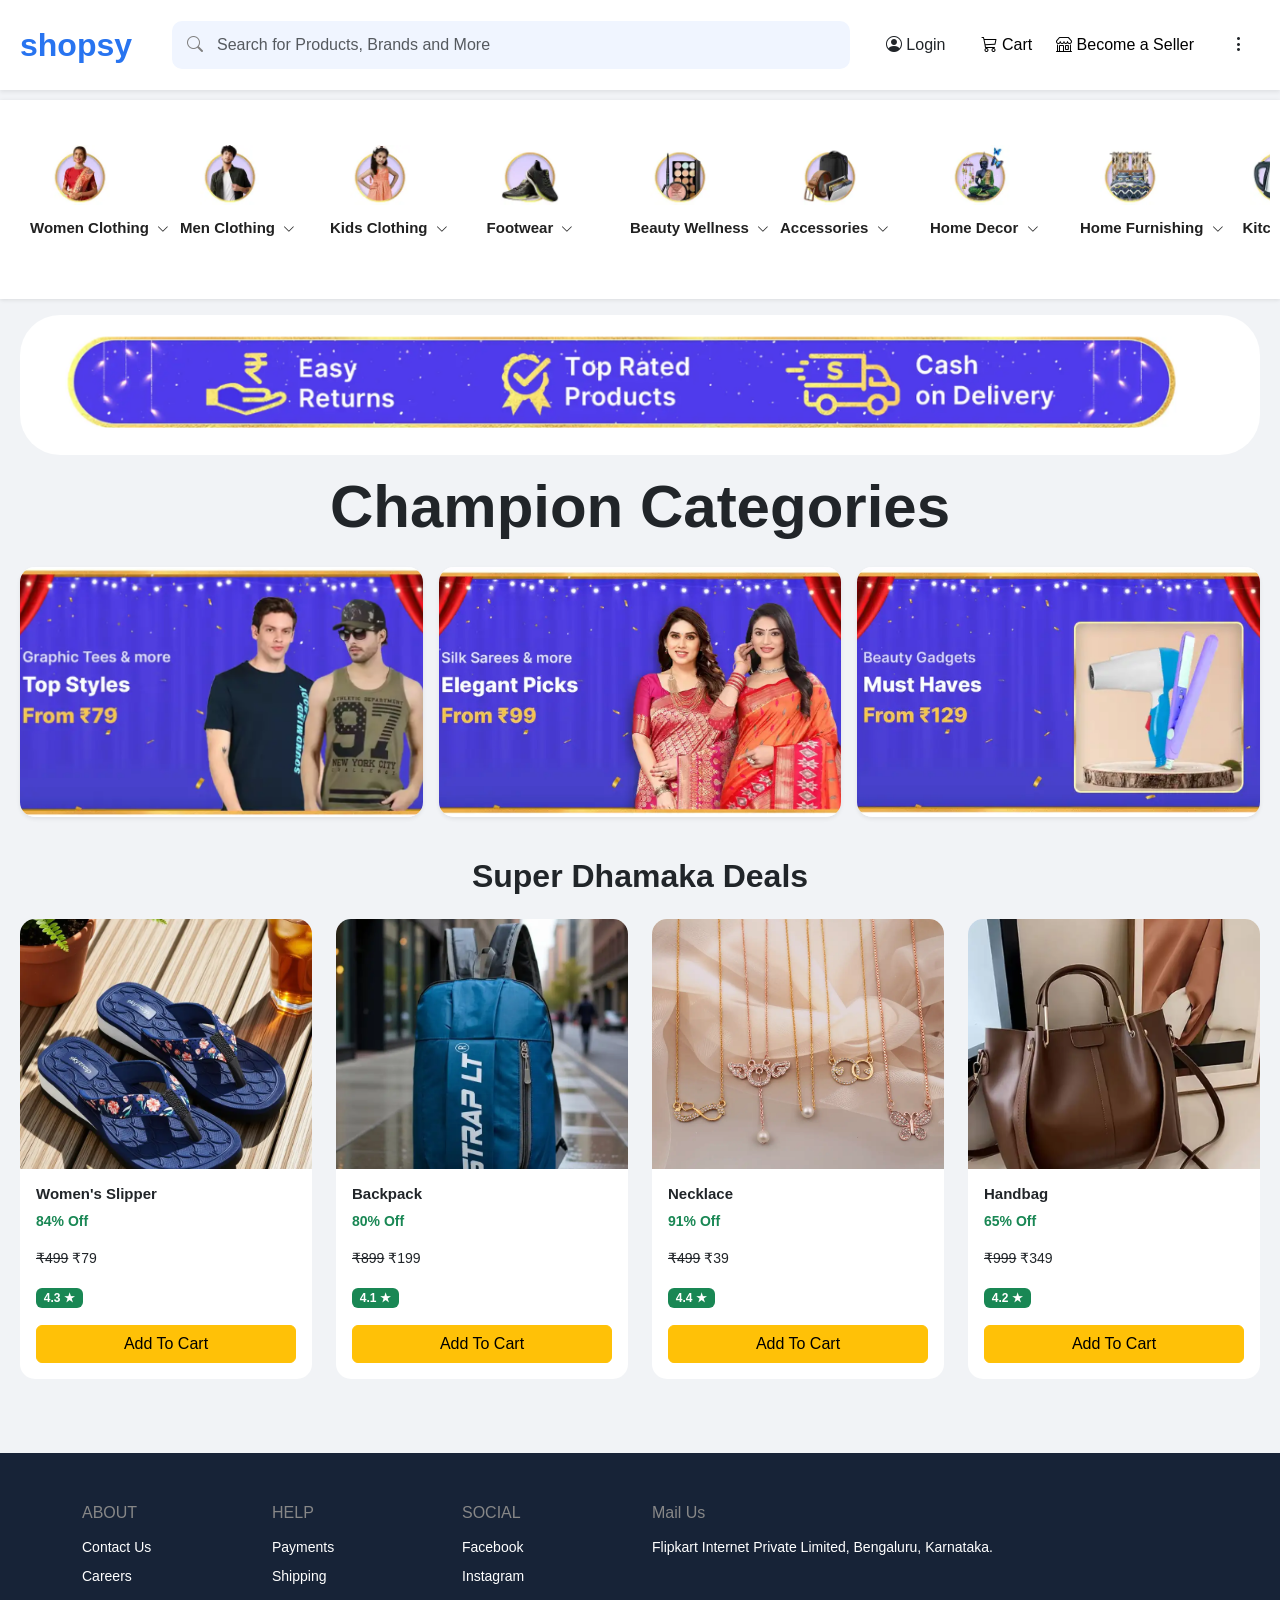
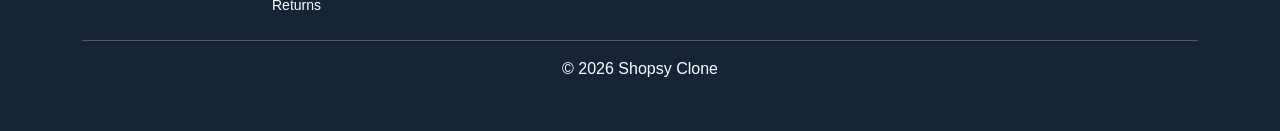
==== index.html @ 14840b90 "Updated homepage design and hover menu" ====
<!DOCTYPE html>
<html lang="en">
<head>
    <meta charset="UTF-8">
    <meta name="viewport"
          content="width=device-width, initial-scale=1.0">

    <title>Shopsy Clone</title>

    <link href="https://cdn.jsdelivr.net/npm/bootstrap@5.3.3/dist/css/bootstrap.min.css"
          rel="stylesheet">

    <link rel="stylesheet"
          href="https://cdn.jsdelivr.net/npm/bootstrap-icons@1.11.3/font/bootstrap-icons.min.css">

    <link rel="stylesheet"
          href="css/style.css">
    

</head>

<body>

<!-- NAVBAR -->

<nav class="navbar navbar-expand-lg shadow-sm sticky-top py-3">

    <div class="container-fluid px-4">

        <a class="navbar-brand shopsy-logo">
            shopsy
        </a>

        <div class="search-box flex-grow-1 mx-4">

            <i class="bi bi-search"></i>

            <input type="text"
                   class="form-control"
                   placeholder="Search for Products, Brands and More">

        </div>

        <div class="d-flex align-items-center gap-4">

            <button class="btn login-btn"
                    data-bs-toggle="modal"
                    data-bs-target="#loginModal">

                <i class="bi bi-person-circle"></i>
                Login

            </button>

            <a href="cart.html"
               class="nav-link">

                <i class="bi bi-cart3"></i>
                Cart

            </a>

            <a href="https://seller.shopsy.in/"
               class="nav-link">

                <i class="bi bi-shop"></i>
                Become a Seller

            </a>

            <div class="dropdown">

                <button class="btn"
                        data-bs-toggle="dropdown">

                    <i class="bi bi-three-dots-vertical"></i>

                </button>

                <ul class="dropdown-menu">

                    <li>
                        <a class="dropdown-item">
                            Customer Care
                        </a>
                    </li>

                    <li>
                        <a class="dropdown-item">
                            Download App
                        </a>
                    </li>

                </ul>

            </div>

        </div>

    </div>

</nav>

<!-- CATEGORIES -->
<!-- ================= CATEGORIES ================= -->

<section class="categories-section">

    <div class="category-container">

        <div class="category-item" data-menu="women">
            <img src="assets/images/women.png">
            <p>
                Women Clothing
                <i class="bi bi-chevron-down"></i>
            </p>
        </div>

        <div class="category-item" data-menu="men">
            <img src="assets/images/men.png">
            <p>
                Men Clothing
                <i class="bi bi-chevron-down"></i>
            </p>
        </div>

        <div class="category-item" data-menu="kids">
            <img src="assets/images/kids.png">
            <p>
                Kids Clothing
                <i class="bi bi-chevron-down"></i>
            </p>
        </div>

        <div class="category-item" data-menu="footwear">
            <img src="assets/images/shoes.png">
            <p>
                Footwear
                <i class="bi bi-chevron-down"></i>
            </p>
        </div>

        <div class="category-item" data-menu="beauty">
            <img src="assets/images/beauty.png">
            <p>
                Beauty Wellness
                <i class="bi bi-chevron-down"></i>
            </p>
        </div>

        <div class="category-item" data-menu="accessories">
            <img src="assets/images/accessories.png">
            <p>
                Accessories 
                <i class="bi bi-chevron-down"></i>
            </p>
        </div>

        <div class="category-item" data-menu="home">
            <img src="assets/images/decor.png">
            <p>
                Home Decor
                <i class="bi bi-chevron-down"></i>
            </p>
        </div>

        <div class="category-item" data-menu="furnishing">
            <img src="assets/images/furnishing.png">
            <p>
                Home Furnishing
                <i class="bi bi-chevron-down"></i>
            </p>
        </div>

        <div class="category-item" data-menu="kitchen">
            <img src="assets/images/kitchen.png">
            <p>
                Kitchen
                <i class="bi bi-chevron-down"></i>
            </p>
        </div>

    </div>

    <!-- WOMEN MENU -->

    <div class="mega-menu" id="women-menu">

        <div class="mega-menu-content">

            <div class="menu-column">
                <h5>Ethnic Wear</h5>
                <a>Sarees</a>
                <a>Lehenga Cholis</a>
                <a>Blouses</a>
                <a>Dupattas</a>
                <a>Kurtas</a>
                <a>Sharara Pants</a>
                <a>Patiala Salwar</a>
            </div>

            <div class="menu-column">
                <h5>Western Wear</h5>
                <a>Skirts</a>
                <a>T-Shirts</a>
                <a>Jeans</a>
                <a>Shirts</a>
                <a>Tops</a>
                <a>Dresses</a>
                <a>Gowns</a>
            </div>

            <div class="menu-column">
                <h5>Winter Wear</h5>
                <a>Jackets</a>
                <a>Ponchos</a>
                <a>Sweaters</a>
                <a>Shrugs</a>
                <a>Sweatshirts</a>
            </div>

            <div class="menu-column">
                <h5>Innerwear</h5>
                <a>Bras</a>
                <a>Camisoles</a>
                <a>Lingerie Sets</a>
                <a>Shapewear</a>
                <a>Thermals</a>
            </div>

            <div class="menu-column">
                <h5>Loungewear</h5>
                <a>Nightdress</a>
                <a>Tracksuits</a>
                <a>Night Suits</a>
                <a>Swimsuits</a>
            </div>

        </div>

    </div>

    <!-- MEN MENU -->

    <div class="mega-menu" id="men-menu">

        <div class="mega-menu-content">

            <div class="menu-column">
                <h5>Ethnic Wear</h5>
                <a>Sherwani</a>
                <a>Dhotis</a>
                <a>Kurtas</a>
                <a>Harem Pants</a>
                <a>Ethnic Bottom</a>
                <a>All Ethnic Wear</a>
            </div>

            <div class="menu-column">
                <h5>Western Wear</h5>
                <a>Jeans</a>
                <a>T-Shirts</a>
                <a>Jackets</a>
                <a>Sweatshirts</a>
                <a>Shrugs</a>
                <a>Shorts</a>
                <a>Cargo Pants</a>
                <a>Sweaters</a>
            </div>

            <div class="menu-column">
                <h5>Mens Formal Wear</h5>
                <a>Shirts</a>
                <a>Blazers</a>
                <a>Waistcoats</a>
                <a>Trousers</a>
                <a>Suits</a>
                <a>Formal Shirts</a>
            </div>

            <div class="menu-column">
                <h5>Inner Wear</h5>
                <a>Vests</a>
                <a>Underwear</a>
                <a>Lungis</a>
                <a>Night Suits</a>
                <a>Thermals</a>
                <a>Boxers</a>
            </div>

            <div class="menu-column">
                <h5>Loungewear & Activewear</h5>
                <a>Track Pant</a>
                <a>Tracksuits</a>
                <a>Swimming Costume</a>
                <a>Bathrobes</a>
                <a>Winter Wear</a>
                <a>Gloves</a>
            </div>

        </div>

    </div>

    <!-- KIDS MENU -->

    <div class="mega-menu" id="kids-menu">

        <div class="mega-menu-content">

            <div class="menu-column">
                <h5>Girls Wear</h5>
                <a>Cargo Pants</a>
                <a>Frocks</a>
                <a>Tops</a>
                <a>Dresses</a>
                <a>Jeans</a>
                <a>Jumpsuits</a>
                <a>Shorts</a>
                <a>Skirts</a>
            </div>

            <div class="menu-column">
                <h5>Girls Ethnic Wear</h5>
                <a>Gowns</a>
                <a>Sarees</a>
                <a>Lehenga Choli</a>
            </div>

            <div class="menu-column">
                <h5>Boys Wear</h5>
                <a>Cargo Pants</a>
                <a>Jeans</a>
                <a>Night Suits</a>
                <a>Shorts</a>
                <a>Trackpants</a>
                <a>Kurtas</a>
            </div>

            <div class="menu-column">
                <h5>Kids Western Wear</h5>
                <a>Jackets</a>
                <a>Jeans</a>
                <a>Shirts</a>
                <a>T-Shirts</a>
                <a>Dungarees</a>
            </div>

            <div class="menu-column">
                <h5>Kids Innerwear</h5>
                <a>Night Suits</a>
                <a>Innerwear</a>
                <a>Track Pants</a>
                <a>Tracksuits</a>
            </div>

        </div>

    </div>

    <!-- FOOTWEAR MENU -->

    <div class="mega-menu" id="footwear-menu">

        <div class="mega-menu-content">

            <div class="menu-column">
                <h5>Women Footwear</h5>
                <a>Sneakers</a>
                <a>Flip Flops</a>
                <a>Slippers</a>
                <a>Sport Shoes</a>
                <a>Boots</a>
                <a>Flats</a>
                <a>Heels</a>
            </div>

            <div class="menu-column">
                <h5>Men Footwear</h5>
                <a>Boots</a>
                <a>Flip Flops</a>
                <a>Sandals</a>
                <a>Formal Shoes</a>
                <a>Sneakers</a>
                <a>Sports Shoes</a>
            </div>

            <div class="menu-column">
                <h5>Kids Footwear</h5>
                <a>All Footwear</a>
            </div>

        </div>

    </div>
    <!-- BEAUTY MENU -->

    <div class="mega-menu" id="beauty-menu">

        <div class="mega-menu-content">

            <div class="menu-column">
                <h5>Makeup</h5>
                <a>Kajal</a>
                <a>Lipstick</a>
                <a>Foundation</a>
                <a>Highlighters</a>
                <a>Concealer</a>
                <a>Eyeliner</a>
                <a>Lip Gloss</a>
                <a>Mascara</a>
            </div>

            <div class="menu-column">
                <h5>Makeup Accessories</h5>
                <a>False Eyelashes</a>
                <a>Eyelash Curlers</a>
                <a>Makeup Brushes</a>
                <a>Makeup Sponge</a>
                <a>Makeup Pouch</a>
                <a>Makeup Kit</a>
            </div>

            <div class="menu-column">
                <h5>Bath & Body</h5>
                <a>Face Wash</a>
                <a>Face Scrub</a>
                <a>Shampoo</a>
                <a>Soap</a>
                <a>Body Wash</a>
                <a>Cleanser</a>
            </div>

            <div class="menu-column">
                <h5>Skin Care</h5>
                <a>Sunscreen</a>
                <a>Moisturizer</a>
                <a>Face Pack</a>
                <a>Under Eye Cream</a>
                <a>Toner</a>
                <a>Lip Balm</a>
            </div>

            <div class="menu-column">
                <h5>Hair Products</h5>
                <a>Hair Oil</a>
                <a>Hair Serum</a>
                <a>Hair Wax</a>
                <a>Hair Gel</a>
                <a>Hair Spray</a>
            </div>

        </div>

    </div>

    <!-- ACCESSORIES MENU -->

    <div class="mega-menu" id="accessories-menu">

        <div class="mega-menu-content">

            <div class="menu-column">
                <h5>Accessories</h5>
                <a>Smart Watches</a>
                <a>Sunglasses</a>
                <a>Watches</a>
                <a>Caps</a>
                <a>Belts</a>
                <a>Scarves</a>
                <a>Wallets</a>
            </div>

            <div class="menu-column">
                <h5>Bags</h5>
                <a>Messenger Bags</a>
                <a>Duffle Bags</a>
                <a>Gym Bags</a>
                <a>Backpacks</a>
            </div>

            <div class="menu-column">
                <h5>Women's Jewellery</h5>
                <a>Rings</a>
                <a>Necklaces</a>
                <a>Earrings</a>
                <a>Mangalsutras</a>
                <a>Bangles</a>
                <a>Bracelets</a>
            </div>

            <div class="menu-column">
                <h5>Women's Bags</h5>
                <a>Sling Bags</a>
                <a>Shoulder Bags</a>
                <a>Tote Bags</a>
                <a>Handbags</a>
                <a>Wallets</a>
            </div>

            <div class="menu-column">
                <h5>Men Accessories</h5>
                <a>Crossbody Bags</a>
                <a>Wallets</a>
            </div>

        </div>

    </div>

    <!-- HOME DECOR MENU -->

    <div class="mega-menu" id="home-menu">

        <div class="mega-menu-content">

            <div class="menu-column">
                <h5>Decor Items</h5>
                <a>Artificial Flowers</a>
                <a>Artificial Fruits</a>
                <a>Artificial Plants</a>
                <a>Wall Hangings</a>
                <a>Wind Chimes</a>
                <a>Showpieces</a>
            </div>

            <div class="menu-column">
                <h5>Home Lighting</h5>
                <a>Ceiling Lights</a>
                <a>Chandeliers</a>
                <a>Floor Lamps</a>
                <a>LED Lights</a>
                <a>Night Lamps</a>
            </div>

            <div class="menu-column">
                <h5>Home Utilities</h5>
                <a>Air Fresheners</a>
                <a>Aroma Oils</a>
                <a>Candle Holders</a>
                <a>Cleaning Gloves</a>
                <a>Diffusers</a>
                <a>Dustbins</a>
            </div>

        </div>

    </div>

    <!-- FURNISHING MENU -->

    <div class="mega-menu" id="furnishing-menu">

        <div class="mega-menu-content">

            <div class="menu-column">
                <h5>Furnishing</h5>
                <a>Bookshelves</a>
                <a>Carpets</a>
                <a>Dressing Table</a>
                <a>Lounge Chairs</a>
                <a>Nesting Tables</a>
                <a>Outdoor Tables</a>
                <a>Shoe Rack</a>
                <a>Side Tables</a>
                <a>Wall Shelves</a>
            </div>

        </div>

    </div>

    <!-- KITCHEN MENU -->

    <div class="mega-menu" id="kitchen-menu">

        <div class="mega-menu-content">

            <div class="menu-column">
                <h5>Appliances</h5>
                <a>Egg Boiler</a>
                <a>Electric Cooker</a>
                <a>Hand Juicer</a>
                <a>Roti Maker</a>
            </div>

            <div class="menu-column">
                <h5>Crockery</h5>
                <a>Plates</a>
                <a>Bowls</a>
                <a>Spoons</a>
                <a>Dinner Sets</a>
                <a>Jugs</a>
                <a>Mugs</a>
            </div>

            <div class="menu-column">
                <h5>Utensils</h5>
                <a>Cookware Sets</a>
                <a>Tawa</a>
                <a>Pressure Cooker</a>
                <a>Kitchen Knives</a>
                <a>Whisk</a>
            </div>

            <div class="menu-column">
                <h5>Kitchen Storage</h5>
                <a>Kitchen Containers</a>
                <a>Kitchen Racks</a>
                <a>Storage Basket</a>
                <a>Fruit Basket</a>
                <a>Bread Basket</a>
                <a>Oil Dispenser</a>
            </div>

            <div class="menu-column">
                <h5>Kitchen Utilities</h5>
                <a>Aprons</a>
                <a>Chopping Board</a>
                <a>Tea Strainers</a>
                <a>Ice Cube Trays</a>
                <a>Kitchen Weighing Scales</a>
            </div>

        </div>

    </div>

</section>


<!-- CAROUSEL -->
<!-- OFFER BANNER -->

<section class="container-fluid px-4 mt-3">
    <img src="assets/images/offer-banner.png"
         class="offer-banner img-fluid">
</section>

<!-- CHAMPION -->
<!-- ================= CHAMPION CATEGORIES ================= -->

<section class="container-fluid px-3 py-3">

    <h1 class="text-center champion-title mb-4">
        Champion Categories
    </h1>

    <div class="row g-3">

        <div class="col-lg-4 col-md-4">
            <div class="offer-card shadow-sm">
                <img src="assets/images/card1.jpg"
                     class="img-fluid w-100">
            </div>
        </div>

        <div class="col-lg-4 col-md-4">
            <div class="offer-card shadow-sm">
                <img src="assets/images/card2.jpg"
                     class="img-fluid w-100">
            </div>
        </div>

        <div class="col-lg-4 col-md-4">
            <div class="offer-card shadow-sm">
                <img src="assets/images/card3.jpg"
                     class="img-fluid w-100">
            </div>
        </div>

    </div>

</section>
</section>


<!-- PRODUCTS -->

<section class="container-fluid py-4">

    <h2 class="mb-4 fw-bold text-center">
        Super Dhamaka Deals
    </h2>

    <div class="row g-4">

        <!-- PRODUCT 1 -->

        <div class="col-lg-3 col-md-4 col-sm-6">

            <div class="card product-card">

                <img src="assets/images/product1.jpg"
                     class="card-img-top">

                <div class="card-body">

                    <h6>Women's Slipper</h6>

                    <p class="text-success fw-bold">
                        84% Off
                    </p>

                    <p>
                        <del>₹499</del>
                        ₹79
                    </p>

                    <span class="badge bg-success">
                        4.3 ★
                    </span>

                    <button class="btn btn-warning w-100 mt-3 add-cart">
                        Add To Cart
                    </button>

                </div>

            </div>

        </div>

        <!-- PRODUCT 2 -->

        <div class="col-lg-3 col-md-4 col-sm-6">

            <div class="card product-card">

                <img src="assets/images/product2.jpg"
                     class="card-img-top">

                <div class="card-body">

                    <h6>Backpack</h6>

                    <p class="text-success fw-bold">
                        80% Off
                    </p>

                    <p>
                        <del>₹899</del>
                        ₹199
                    </p>

                    <span class="badge bg-success">
                        4.1 ★
                    </span>

                    <button class="btn btn-warning w-100 mt-3 add-cart">
                        Add To Cart
                    </button>

                </div>

            </div>

        </div>

        <!-- PRODUCT 3 -->

        <div class="col-lg-3 col-md-4 col-sm-6">

            <div class="card product-card">

                <img src="assets/images/product3.jpg"
                     class="card-img-top">

                <div class="card-body">

                    <h6>Necklace</h6>

                    <p class="text-success fw-bold">
                        91% Off
                    </p>

                    <p>
                        <del>₹499</del>
                        ₹39
                    </p>

                    <span class="badge bg-success">
                        4.4 ★
                    </span>

                    <button class="btn btn-warning w-100 mt-3 add-cart">
                        Add To Cart
                    </button>

                </div>

            </div>

        </div>

        <!-- PRODUCT 4 -->

        <div class="col-lg-3 col-md-4 col-sm-6">

            <div class="card product-card">

                <img src="assets/images/product4.jpg"
                     class="card-img-top">

                <div class="card-body">

                    <h6>Handbag</h6>

                    <p class="text-success fw-bold">
                        65% Off
                    </p>

                    <p>
                        <del>₹999</del>
                        ₹349
                    </p>

                    <span class="badge bg-success">
                        4.2 ★
                    </span>

                    <button class="btn btn-warning w-100 mt-3 add-cart">
                        Add To Cart
                    </button>

                </div>

            </div>

        </div>

    </div>

</section>

<!-- LOGIN MODAL -->

<div class="modal fade"
     id="loginModal">

    <div class="modal-dialog modal-lg">

        <div class="modal-content">

            <div class="row g-0">

                <div class="col-md-4 bg-primary text-white p-5">

                    <h1>Login</h1>

                    <p class="mt-4">

                        Get access to your
                        Orders, Wishlist and
                        Recommendations

                    </p>

                </div>

                <div class="col-md-8 p-5">

                    <h2>Welcome!</h2>

                    <p>
                        Enter your mobile number.
                    </p>

                    <input type="text"
                           class="form-control mt-4"
                           placeholder="Phone Number">

                    <button class="btn btn-secondary w-100 mt-4">
                        Continue
                    </button>

                </div>

            </div>

        </div>

    </div>

</div>

<!-- FOOTER -->

<footer class="footer-dark">

    <div class="container">

        <div class="row">

            <div class="col-md-2">

                <h6>ABOUT</h6>

                <p>Contact Us</p>
                <p>Careers</p>

            </div>

            <div class="col-md-2">

                <h6>HELP</h6>

                <p>Payments</p>
                <p>Shipping</p>
                <p>Returns</p>

            </div>

            <div class="col-md-2">

                <h6>SOCIAL</h6>

                <p>Facebook</p>
                <p>Instagram</p>

            </div>

            <div class="col-md-6">

                <h6>Mail Us</h6>

                <p>

                    Flipkart Internet Private Limited,
                    Bengaluru, Karnataka.

                </p>

            </div>

        </div>

        <hr>

        <div class="text-center">

            © 2026 Shopsy Clone

        </div>

    </div>

</footer>

<script src="https://code.jquery.com/jquery-3.7.1.min.js"></script>

<script>

$(".add-cart").click(function(){

    alert("Product Added To Cart");

});

</script>
<script src="js/script.js"></script>
<script src="https://cdn.jsdelivr.net/npm/bootstrap@5.3.3/dist/js/bootstrap.bundle.min.js"></script>

</body>
</html>
---- css/style.css ----
/* ==========================
   GLOBAL
========================== */

*{
    margin:0;
    padding:0;
    box-sizing:border-box;
    font-family: Arial, Helvetica, sans-serif;
}

body{
    background:#f1f3f6;
}

/* ==========================
   NAVBAR
========================== */

.shopsy-logo{
    color:#2874f0;
    font-size:32px;
    font-weight:700;
    text-decoration:none;
}

.navbar{
    background:white !important;
}

.search-box{
    position:relative;
}

.search-box i{
    position:absolute;
    top:50%;
    left:15px;
    transform:translateY(-50%);
    color:gray;
}

.search-box input{
    padding-left:45px;
    height:48px;
    border:none;
    background:#f0f5ff;
    border-radius:10px;
}

.search-box input:focus{
    box-shadow:none;
    background:#f0f5ff;
}

.login-btn{
    border:none;
    background:none;
    font-weight:500;
}

.nav-link{
    color:black !important;
    text-decoration:none;
    font-weight:500;
}

/* ==========================
   CATEGORY SECTION
========================== */
/* ==========================
   SHOPSY CATEGORY SECTION
========================== */

.categories-section{
    background:#fff;
    position:relative;
    box-shadow:0 1px 4px rgba(0,0,0,0.1);
    margin-top:10px;
    z-index:1000;
}

.category-container{
    max-width:1400px;
    margin:auto;
    display:flex;
    justify-content:space-evenly;
    align-items:center;
    padding:15px 10px;
    overflow-x:auto;
    scrollbar-width:none;
}

.category-container::-webkit-scrollbar{
    display:none;
}

.category-item{
    text-align:center;
    cursor:pointer;
    padding:8px 10px;
    transition:0.3s;
    min-width:120px;
}

.category-item img{
    width:58px;
    height:58px;
    object-fit:cover;
    border-radius:50%;
    border:2px solid #d9d9d9;
    padding:2px;
    background:#fff;
    transition:0.3s;
}

.category-item p{
    margin-top:8px;
    font-size:15px;
    font-weight:600;
    color:#212121;
    white-space:nowrap;
}

.category-item p i{
    font-size:12px;
    margin-left:4px;
    transition:0.3s;
}

.category-item.active p,
.category-item:hover p{
    color:#2874f0;
}

.category-item.active p i{
    transform:rotate(180deg);
}

.category-item:hover img{
    transform:scale(1.05);
}

/* ==========================
   MEGA MENU
========================== */

.mega-menu{
    position:absolute;
    top:100%;
    left:0;
    width:100%;
    background:#fff;
    border-top:1px solid #e5e5e5;
    box-shadow:0 4px 12px rgba(0,0,0,0.15);
    display:none;
    z-index:999;
}

.mega-menu.show{
    display:block;
}

.mega-menu-content{
    max-width:1400px;
    margin:auto;
    display:flex;
    align-items:flex-start;
}

.menu-column{
    flex:1;
    padding:20px 25px;
    min-height:320px;
}

.menu-column:nth-child(even){
    background:#f5f5f5;
}

.menu-column h5{
    font-size:15px;
    font-weight:600;
    color:#212121;
    margin-bottom:15px;
}

.menu-column a{
    display:block;
    text-decoration:none;
    color:#212121;
    font-size:14px;
    padding:8px 0;
    transition:0.2s;
}

.menu-column a:hover{
    color:#2874f0;
}

/* ==========================
   RESPONSIVE
========================== */

@media(max-width:992px){

    .mega-menu{
        display:none !important;
    }

    .category-item{
        min-width:110px;
    }

    .category-item img{
        width:50px;
        height:50px;
    }

    .category-item p{
        font-size:13px;
    }
}

@media(max-width:768px){

    .category-container{
        justify-content:flex-start;
        gap:20px;
    }

    .category-item{
        min-width:100px;
    }

    .menu-column{
        padding:15px;
    }
}

/* ==========================
   OFFER BANNER
========================== */
.offer-banner{
    width:100%;
    height:140px;
    object-fit:cover;
    border-radius:40px;
    display:block;
}
/* ==========================
   CHAMPION TITLE
========================== */
.champion-title {
    font-size: 60px;
    font-weight: 800;
    margin-bottom: 20px;
}

.offer-card {
    border-radius: 15px;
    overflow: hidden;
}

.offer-card img {
    width: 100%;
    height: 280px;
    object-fit: cover;
    display: block;
}

.container-fluid {
    padding-left: 20px !important;
    padding-right: 20px !important;
}

/* ==========================
   OFFER CARDS
========================== */

.offer-card{
    background:white;
    border-radius:15px;
    overflow:hidden;
    transition:0.3s;
}

.offer-card img{
    width:100%;
    height:250px;
    object-fit:cover;
}

.offer-card:hover{
    transform:translateY(-5px);
}

/* ==========================
   PRODUCT CARD
========================== */

.product-card{
    border:none;
    border-radius:15px;
    overflow:hidden;
    transition:0.3s;
}

.product-card:hover{
    transform:translateY(-5px);
    box-shadow:0 5px 20px rgba(0,0,0,0.12);
}

.product-card img{
    height:250px;
    object-fit:cover;
}

.product-card h6{
    font-size:15px;
    font-weight:600;
}

.product-card p{
    font-size:14px;
}

.badge{
    font-size:12px;
}

/* ==========================
   FOOTER
========================== */

.footer-dark{
    background:#172337;
    color:white;
    margin-top:50px;
    padding-top:50px;
    padding-bottom:50px;
}

.footer-dark h6{
    color:#878787;
    margin-bottom:15px;
}

.footer-dark p{
    font-size:14px;
    cursor:pointer;
    margin-bottom:8px;
}

.footer-dark p:hover{
    text-decoration:underline;
}

/* ==========================
   DROPDOWN
========================== */

.dropdown-menu{
    border:none;
    border-radius:12px;
    box-shadow:0 4px 20px rgba(0,0,0,0.15);
}

/* ==========================
   PRODUCT BUTTONS
========================== */

.add-cart-btn{
    background:#ff9f00;
    border:none;
    color:white;
    width:100%;
    padding:10px;
    border-radius:8px;
}

.wishlist-btn{
    background:#fb641b;
    border:none;
    color:white;
    width:100%;
    padding:10px;
    border-radius:8px;
}

/* ==========================
   RESPONSIVE
========================== */

@media(max-width:992px){

    .offer-banner{
        flex-direction:column;
        text-align:center;
        gap:20px;
    }

    .category-img{
        width:70px;
        height:70px;
    }

    .champion-title{
        font-size:30px;
    }

}

@media(max-width:768px){

    .search-box{
        margin-top:10px;
    }

    .navbar .container-fluid{
        flex-direction:column;
        gap:15px;
    }

    .category-img{
        width:60px;
        height:60px;
    }

    .categories-section h6{
        font-size:12px;
    }

    .offer-banner h3{
        font-size:20px;
    }

}

@media(max-width:576px){

    .shopsy-logo{
        font-size:24px;
    }

    .product-card img{
        height:180px;
    }

    .champion-title{
        font-size:24px;
    }

}

.categories-section{
    background:white;
    padding:20px 10px;
    margin-top:10px;
}

.category-container{
    display:flex;
    justify-content:space-between;
    align-items:flex-start;
    overflow-x:auto;
    gap:30px;
}

.category-item{
    min-width:120px;
    text-align:center;
    cursor:pointer;
}



.category-item img{
    width:64px;
    height:64px;
    object-fit:contain;
    border:none;
    border-radius:0;
    background:transparent;
}
.category-item p{
    margin-top:10px;
    font-weight:600;
    font-size:15px;
}

.category-item:hover{
    color:#2874f0;
}
.banner-img{
    height:300px;
    object-fit:cover;
    border-radius:10px;
}







.category-item p i{
    font-size:12px;
    transition:0.3s;
}

.category-item.active p i{
    transform:rotate(180deg);
}
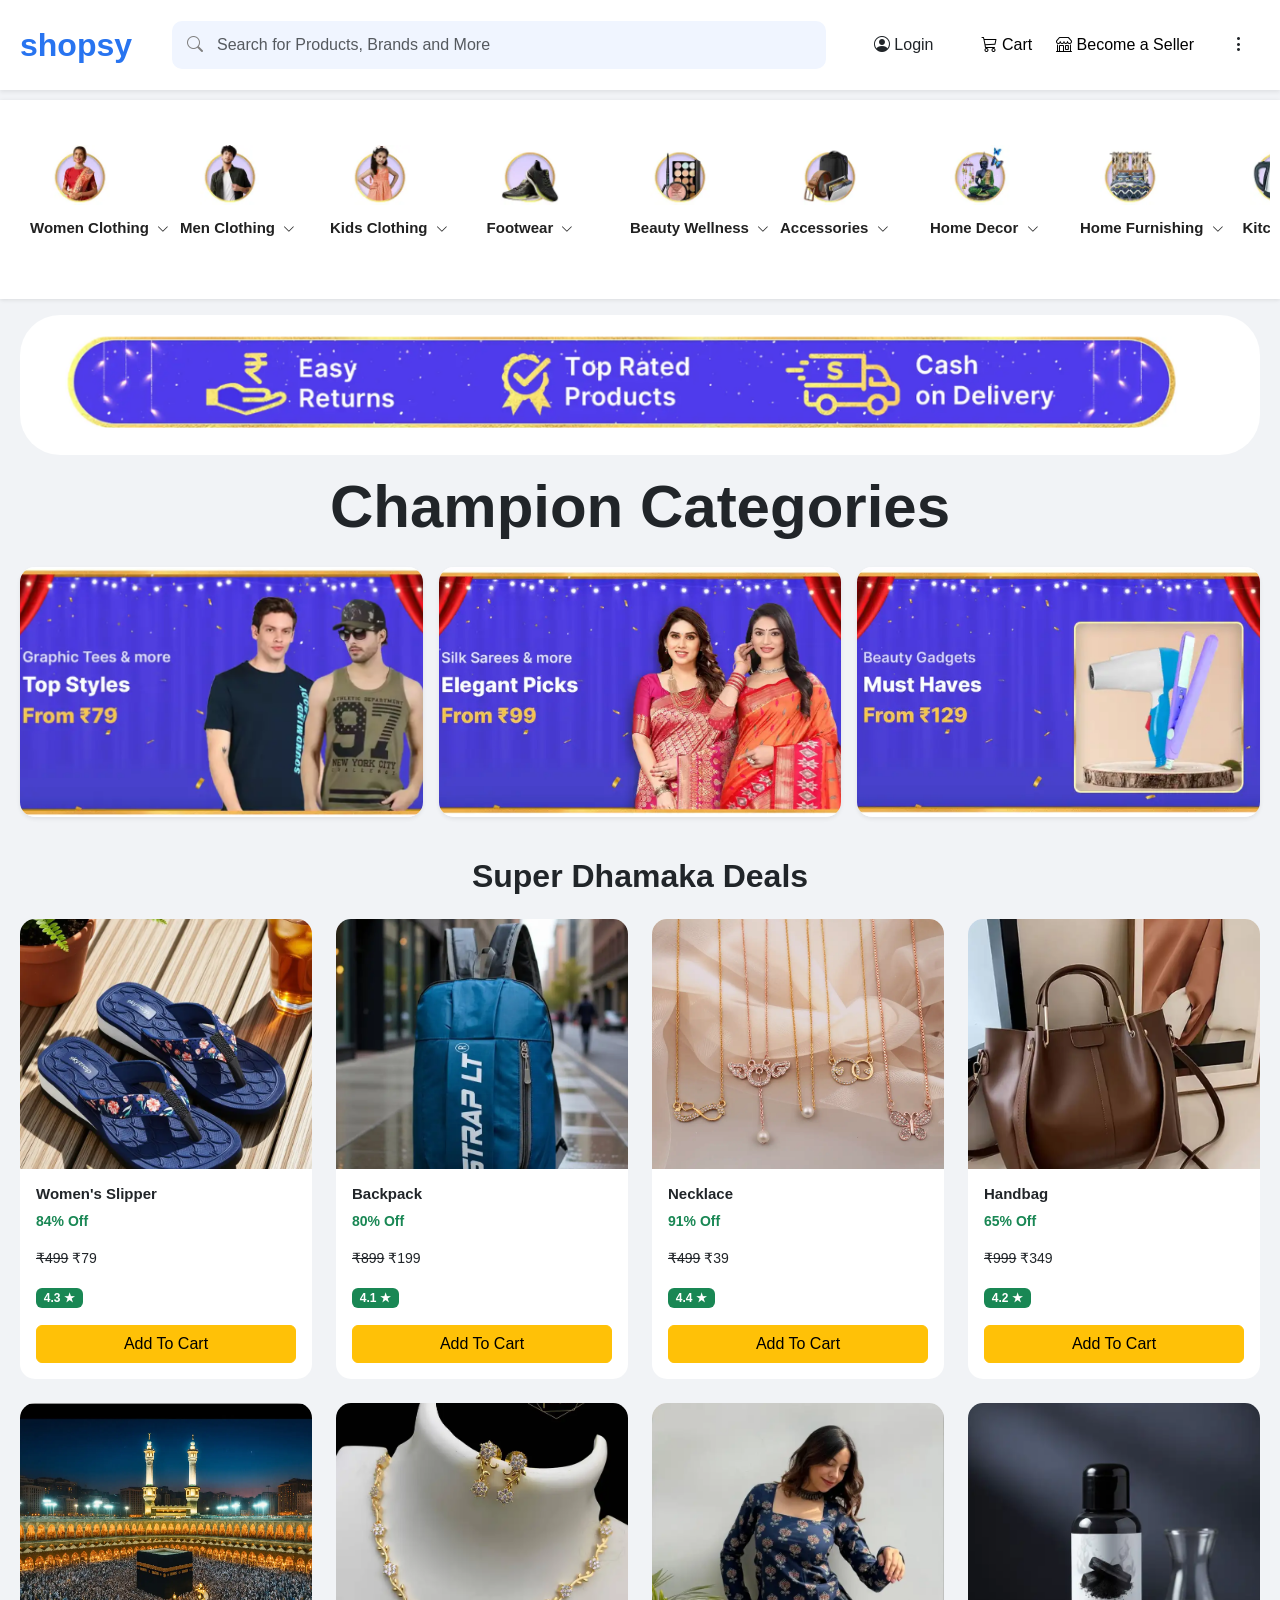
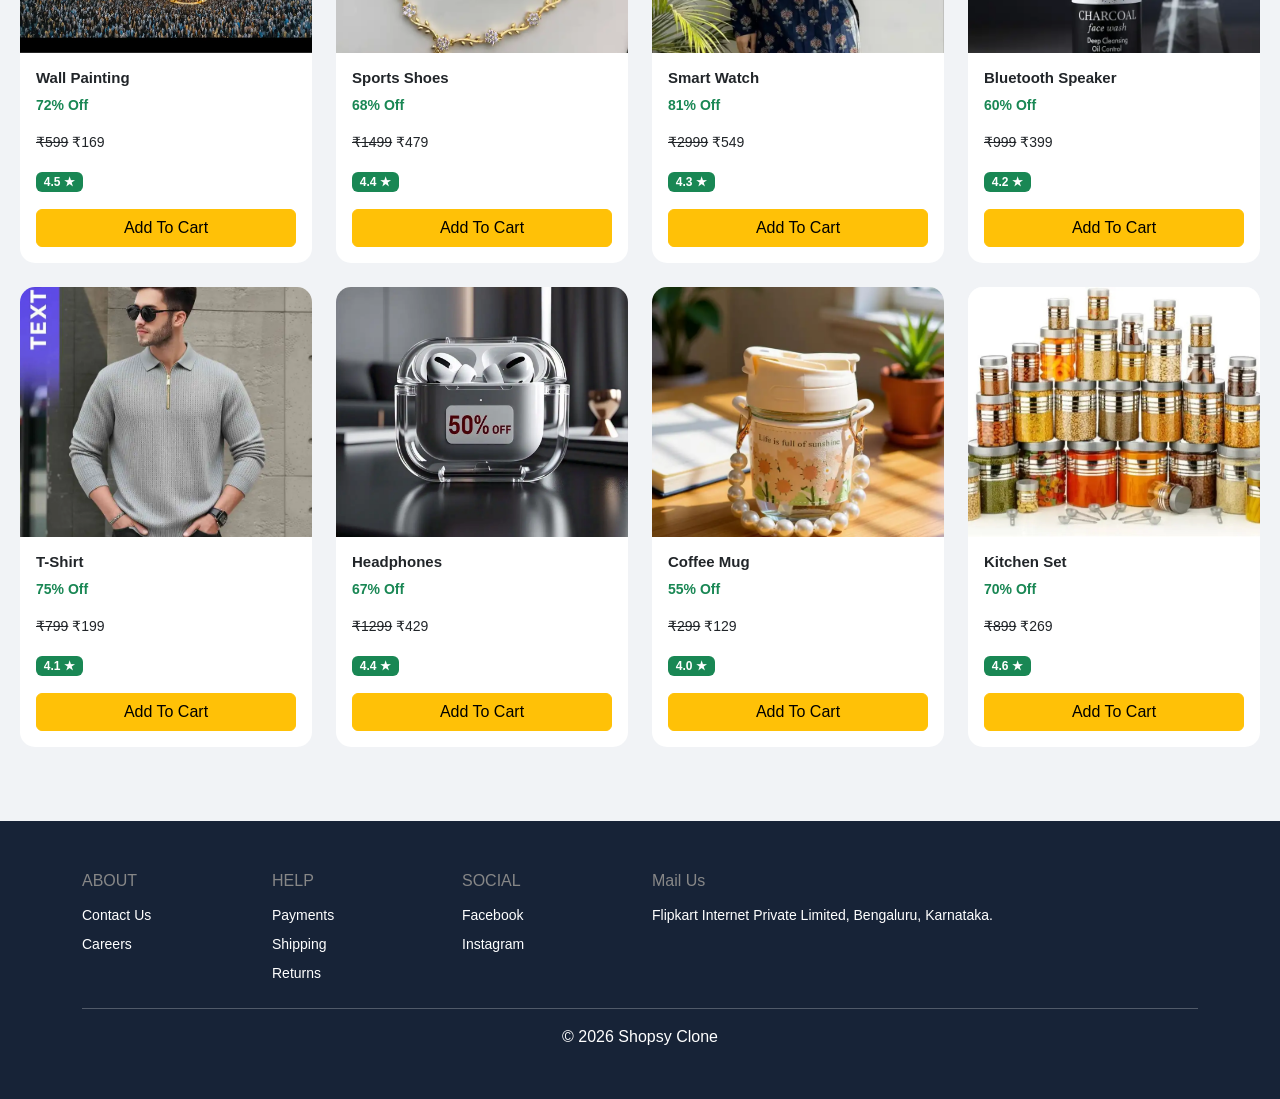
==== commit 8a04df7e: "Resolved merge conflict" ====
--- a/index.html
+++ b/index.html
@@ -47,8 +47,15 @@
                     data-bs-toggle="modal"
                     data-bs-target="#loginModal">
 
+                <!-- <i class="bi bi-person-circle"></i>
+                Login -->
+                <a href="login.html" class="btn login-btn">
+
                 <i class="bi bi-person-circle"></i>
                 Login
+
+                </a>
+                
 
             </button>
 
@@ -102,7 +109,7 @@
 </nav>
 
 <!-- CATEGORIES -->
-<!-- ================= CATEGORIES ================= -->
+
 
 <section class="categories-section">
 
@@ -629,7 +636,7 @@
 </section>
 
 
-<!-- CAROUSEL -->
+
 <!-- OFFER BANNER -->
 
 <section class="container-fluid px-4 mt-3">
@@ -638,7 +645,6 @@
 </section>
 
 <!-- CHAMPION -->
-<!-- ================= CHAMPION CATEGORIES ================= -->
 
 <section class="container-fluid px-3 py-3">
 
@@ -828,8 +834,141 @@
             </div>
 
         </div>
-
-    </div>
+        <!-- ======== -->
+         <!-- PRODUCT 5 -->
+<div class="col-lg-3 col-md-4 col-sm-6">
+    <div class="card product-card">
+        <img src="assets/images/product5.jpg" class="card-img-top">
+        <div class="card-body">
+            <h6>Wall Painting</h6>
+            <p class="text-success fw-bold">72% Off</p>
+            <p><del>₹599</del> ₹169</p>
+            <span class="badge bg-success">4.5 ★</span>
+            <button class="btn btn-warning w-100 mt-3 add-cart">
+                Add To Cart
+            </button>
+        </div>
+    </div>
+</div>
+
+<!-- PRODUCT 6 -->
+<div class="col-lg-3 col-md-4 col-sm-6">
+    <div class="card product-card">
+        <img src="assets/images/product6.jpg" class="card-img-top">
+        <div class="card-body">
+            <h6>Sports Shoes</h6>
+            <p class="text-success fw-bold">68% Off</p>
+            <p><del>₹1499</del> ₹479</p>
+            <span class="badge bg-success">4.4 ★</span>
+            <button class="btn btn-warning w-100 mt-3 add-cart">
+                Add To Cart
+            </button>
+        </div>
+    </div>
+</div>
+
+<!-- PRODUCT 7 -->
+<div class="col-lg-3 col-md-4 col-sm-6">
+    <div class="card product-card">
+        <img src="assets/images/product7.jpg" class="card-img-top">
+        <div class="card-body">
+            <h6>Smart Watch</h6>
+            <p class="text-success fw-bold">81% Off</p>
+            <p><del>₹2999</del> ₹549</p>
+            <span class="badge bg-success">4.3 ★</span>
+            <button class="btn btn-warning w-100 mt-3 add-cart">
+                Add To Cart
+            </button>
+        </div>
+    </div>
+</div>
+
+<!-- PRODUCT 8 -->
+<div class="col-lg-3 col-md-4 col-sm-6">
+    <div class="card product-card">
+        <img src="assets/images/product8.jpg" class="card-img-top">
+        <div class="card-body">
+            <h6>Bluetooth Speaker</h6>
+            <p class="text-success fw-bold">60% Off</p>
+            <p><del>₹999</del> ₹399</p>
+            <span class="badge bg-success">4.2 ★</span>
+            <button class="btn btn-warning w-100 mt-3 add-cart">
+                Add To Cart
+            </button>
+        </div>
+    </div>
+</div>
+
+<!-- PRODUCT 9 -->
+<div class="col-lg-3 col-md-4 col-sm-6">
+    <div class="card product-card">
+        <img src="assets/images/product9.jpg" class="card-img-top">
+        <div class="card-body">
+            <h6>T-Shirt</h6>
+            <p class="text-success fw-bold">75% Off</p>
+            <p><del>₹799</del> ₹199</p>
+            <span class="badge bg-success">4.1 ★</span>
+            <button class="btn btn-warning w-100 mt-3 add-cart">
+                Add To Cart
+            </button>
+        </div>
+    </div>
+</div>
+
+<!-- PRODUCT 10 -->
+<div class="col-lg-3 col-md-4 col-sm-6">
+    <div class="card product-card">
+        <img src="assets/images/product10.jpg" class="card-img-top">
+        <div class="card-body">
+            <h6>Headphones</h6>
+            <p class="text-success fw-bold">67% Off</p>
+            <p><del>₹1299</del> ₹429</p>
+            <span class="badge bg-success">4.4 ★</span>
+            <button class="btn btn-warning w-100 mt-3 add-cart">
+                Add To Cart
+            </button>
+        </div>
+    </div>
+</div>
+
+<!-- PRODUCT 11 -->
+<div class="col-lg-3 col-md-4 col-sm-6">
+    <div class="card product-card">
+        <img src="assets/images/product11.jpg" class="card-img-top">
+        <div class="card-body">
+            <h6>Coffee Mug</h6>
+            <p class="text-success fw-bold">55% Off</p>
+            <p><del>₹299</del> ₹129</p>
+            <span class="badge bg-success">4.0 ★</span>
+            <button class="btn btn-warning w-100 mt-3 add-cart">
+                Add To Cart
+            </button>
+        </div>
+    </div>
+</div>
+
+<!-- PRODUCT 12 -->
+<div class="col-lg-3 col-md-4 col-sm-6">
+    <div class="card product-card">
+        <img src="assets/images/product12.jpg" class="card-img-top">
+        <div class="card-body">
+            <h6>Kitchen Set</h6>
+            <p class="text-success fw-bold">70% Off</p>
+            <p><del>₹899</del> ₹269</p>
+            <span class="badge bg-success">4.6 ★</span>
+            <button class="btn btn-warning w-100 mt-3 add-cart">
+                Add To Cart
+            </button>
+        </div>
+    </div>
+</div>
+     
+
+    <!-- ====== -->
+
+    </div>
+
+    
 
 </section>
 
@@ -962,4 +1101,4 @@
 <script src="https://cdn.jsdelivr.net/npm/bootstrap@5.3.3/dist/js/bootstrap.bundle.min.js"></script>
 
 </body>
-</html>+</html>
--- a/css/style.css
+++ b/css/style.css
@@ -1,6 +1,6 @@
-/* ==========================
-   GLOBAL
-========================== */
+
+   /* GLOBAL */
+
 
 *{
     margin:0;
@@ -13,9 +13,9 @@
     background:#f1f3f6;
 }
 
-/* ==========================
-   NAVBAR
-========================== */
+
+   /* NAVBAR */
+
 
 .shopsy-logo{
     color:#2874f0;
@@ -65,12 +65,10 @@
     font-weight:500;
 }
 
-/* ==========================
-   CATEGORY SECTION
-========================== */
-/* ==========================
-   SHOPSY CATEGORY SECTION
-========================== */
+
+
+   /* SHOPSY CATEGORY SECTION */
+
 
 .categories-section{
     background:#fff;
@@ -141,9 +139,9 @@
     transform:scale(1.05);
 }
 
-/* ==========================
-   MEGA MENU
-========================== */
+
+   /* MEGA MENU */
+
 
 .mega-menu{
     position:absolute;
@@ -198,9 +196,9 @@
     color:#2874f0;
 }
 
-/* ==========================
-   RESPONSIVE
-========================== */
+
+   /* RESPONSIVE */
+
 
 @media(max-width:992px){
 
@@ -238,9 +236,9 @@
     }
 }
 
-/* ==========================
-   OFFER BANNER
-========================== */
+
+   /* OFFER BANNER */
+
 .offer-banner{
     width:100%;
     height:140px;
@@ -248,9 +246,7 @@
     border-radius:40px;
     display:block;
 }
-/* ==========================
-   CHAMPION TITLE
-========================== */
+   /* CHAMPION TITLE */
 .champion-title {
     font-size: 60px;
     font-weight: 800;
@@ -274,9 +270,8 @@
     padding-right: 20px !important;
 }
 
-/* ==========================
-   OFFER CARDS
-========================== */
+   /* OFFER CARDS */
+
 
 .offer-card{
     background:white;
@@ -295,9 +290,9 @@
     transform:translateY(-5px);
 }
 
-/* ==========================
-   PRODUCT CARD
-========================== */
+
+   /* PRODUCT CARD */
+
 
 .product-card{
     border:none;
@@ -329,9 +324,8 @@
     font-size:12px;
 }
 
-/* ==========================
-   FOOTER
-========================== */
+
+   /* FOOTER */
 
 .footer-dark{
     background:#172337;
@@ -356,9 +350,9 @@
     text-decoration:underline;
 }
 
-/* ==========================
-   DROPDOWN
-========================== */
+
+   /* DROPDOWN */
+
 
 .dropdown-menu{
     border:none;
@@ -366,9 +360,9 @@
     box-shadow:0 4px 20px rgba(0,0,0,0.15);
 }
 
-/* ==========================
-   PRODUCT BUTTONS
-========================== */
+
+   /* PRODUCT BUTTONS */
+
 
 .add-cart-btn{
     background:#ff9f00;
@@ -388,9 +382,9 @@
     border-radius:8px;
 }
 
-/* ==========================
-   RESPONSIVE
-========================== */
+
+   /* /* RESPONSIVE */
+
 
 @media(max-width:992px){
 
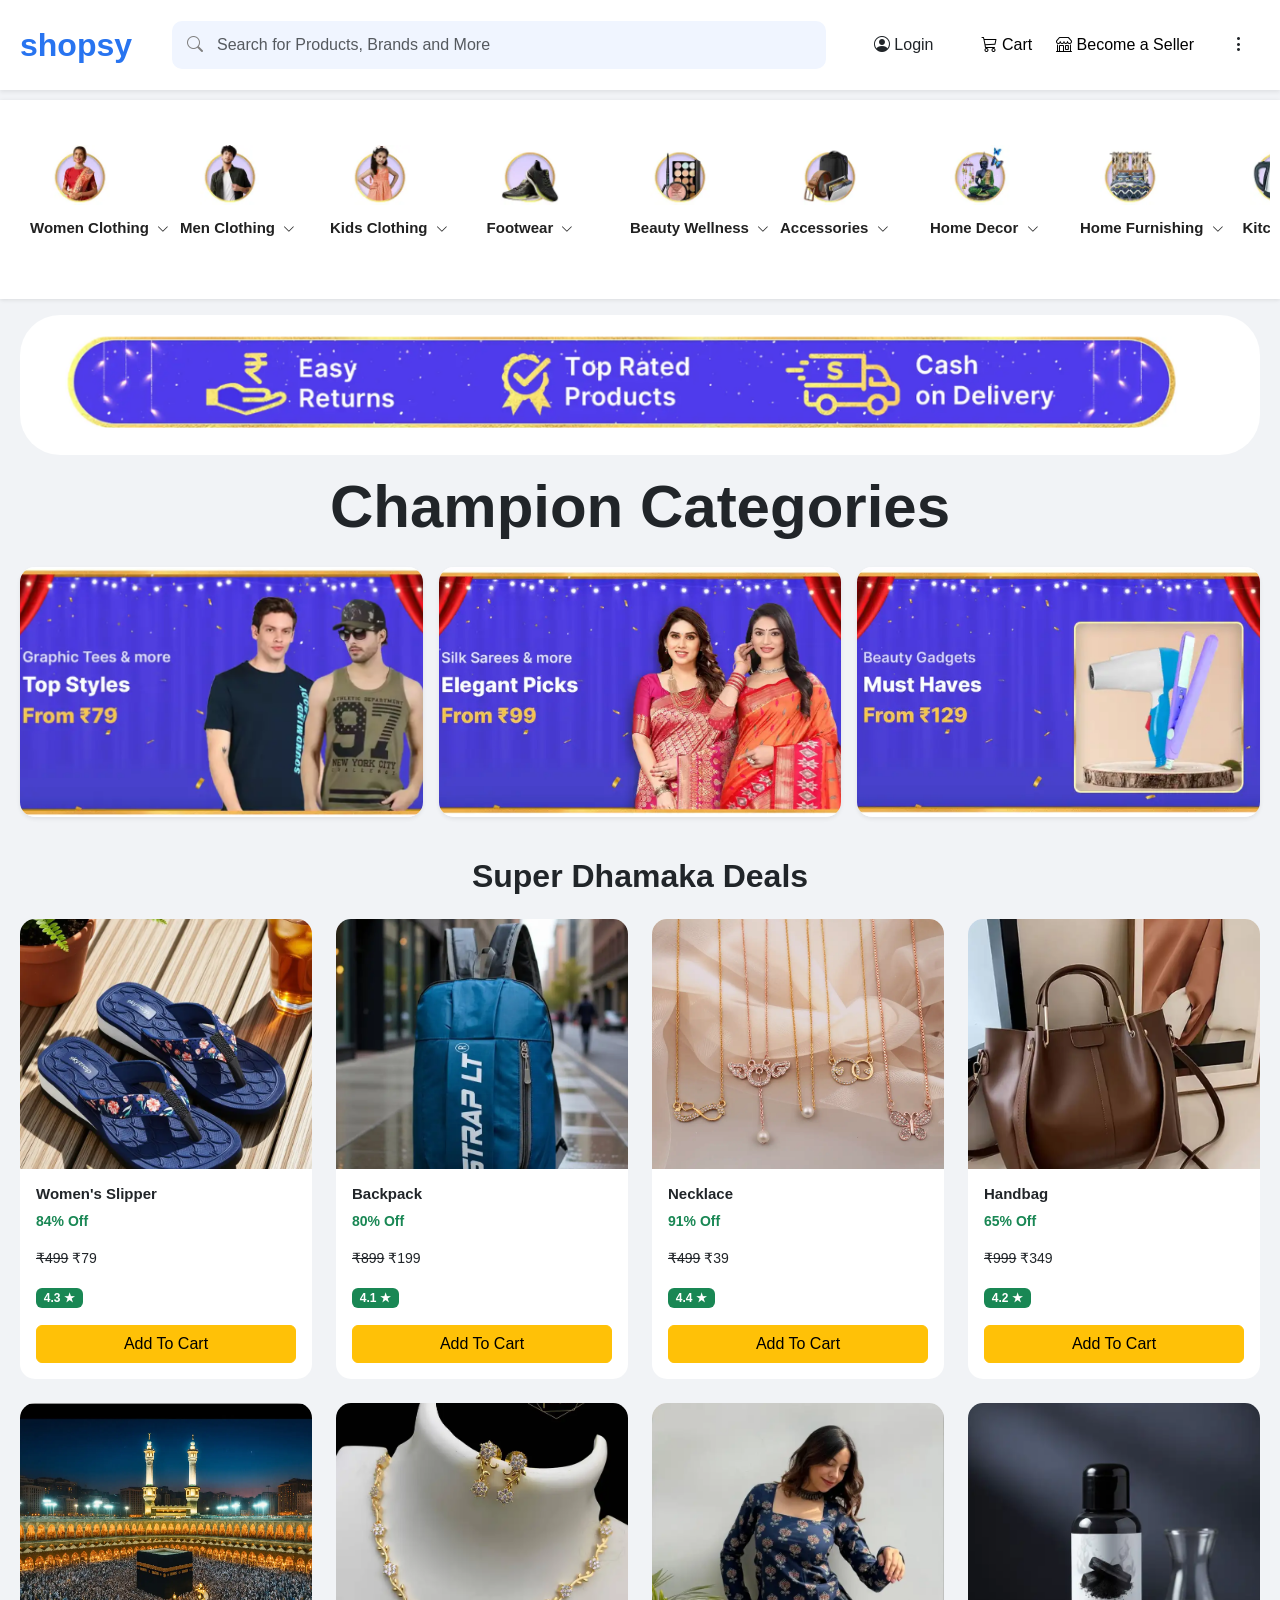
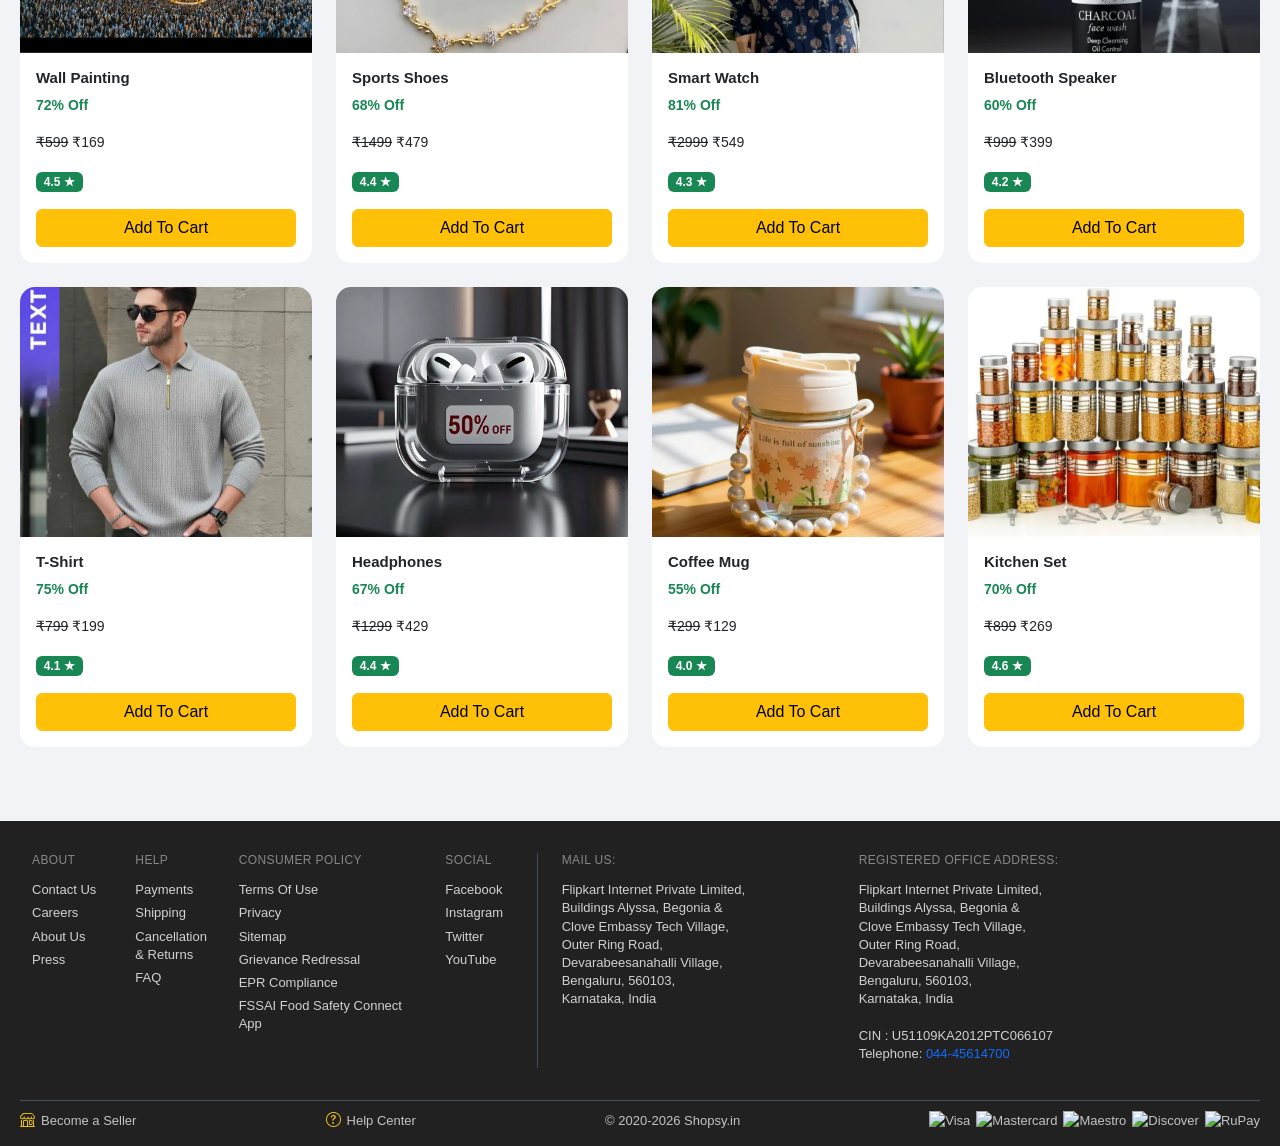
==== commit b053706a: "Update footer section with new content and structure" ====
--- a/index.html
+++ b/index.html
@@ -1024,68 +1024,94 @@
 </div>
 
 <!-- FOOTER -->
-
 <footer class="footer-dark">
-
-    <div class="container">
-
-        <div class="row">
-
-            <div class="col-md-2">
-
+    <div class="container-fluid px-5">
+        <div class="row footer-row g-0">   <!-- g-0 removes extra gutters -->
+
+            <!-- ABOUT -->
+            <div class="col-lg-1 col-md-6 mb-3">
                 <h6>ABOUT</h6>
-
                 <p>Contact Us</p>
                 <p>Careers</p>
-
-            </div>
-
-            <div class="col-md-2">
-
+                <p>About Us</p>
+                <p>Press</p>
+            </div>
+
+            <!-- HELP -->
+            <div class="col-lg-1 col-md-6 mb-3">
                 <h6>HELP</h6>
-
                 <p>Payments</p>
                 <p>Shipping</p>
-                <p>Returns</p>
-
-            </div>
-
-            <div class="col-md-2">
-
+                <p>Cancellation & Returns</p>
+                <p>FAQ</p>
+            </div>
+
+            <!-- CONSUMER POLICY -->
+            <div class="col-lg-2 col-md-6 mb-3">
+                <h6>CONSUMER POLICY</h6>
+                <p>Terms Of Use</p>
+                <p>Privacy</p>
+                <p>Sitemap</p>
+                <p>Grievance Redressal</p>
+                <p>EPR Compliance</p>
+                <p>FSSAI Food Safety Connect App</p>
+            </div>
+
+            <!-- SOCIAL -->
+            <div class="col-lg-1 col-md-6 mb-3">
                 <h6>SOCIAL</h6>
-
                 <p>Facebook</p>
                 <p>Instagram</p>
-
-            </div>
-
-            <div class="col-md-6">
-
-                <h6>Mail Us</h6>
-
-                <p>
-
-                    Flipkart Internet Private Limited,
-                    Bengaluru, Karnataka.
-
+                <p>Twitter</p>
+                <p>YouTube</p>
+            </div>
+
+            <!-- MAIL US -->
+            <div class="col-lg-3 col-md-6 mb-3 border-start ps-4">
+                <h6>Mail Us:</h6>
+                <p class="office-text">
+                    Flipkart Internet Private Limited,<br>
+                    Buildings Alyssa, Begonia &<br>
+                    Clove Embassy Tech Village,<br>
+                    Outer Ring Road,<br>
+                    Devarabeesanahalli Village,<br>
+                    Bengaluru, 560103,<br>
+                    Karnataka, India
                 </p>
-
-            </div>
-
-        </div>
-
-        <hr>
-
-        <div class="text-center">
-
-            © 2026 Shopsy Clone
-
-        </div>
-
-    </div>
-
+            </div>
+
+            <!-- REGISTERED OFFICE -->
+            <div class="col-lg-4 col-md-6 mb-3">
+                <h6>Registered Office Address:</h6>
+                <p class="office-text">
+                    Flipkart Internet Private Limited,<br>
+                    Buildings Alyssa, Begonia &<br>
+                    Clove Embassy Tech Village,<br>
+                    Outer Ring Road,<br>
+                    Devarabeesanahalli Village,<br>
+                    Bengaluru, 560103,<br>
+                    Karnataka, India<br><br>
+                    CIN : U51109KA2012PTC066107<br>
+                    Telephone: <span class="text-primary">044-45614700</span>
+                </p>
+            </div>
+        </div>
+
+        <!-- Bottom Bar -->
+        <div class="footer-bottom">
+            <div><i class="bi bi-shop"></i> Become a Seller</div>
+            <div><i class="bi bi-question-circle"></i> Help Center</div>
+            <div>© 2020-2026 Shopsy.in</div>
+            <div class="payment-icons">
+                <img src="assets/images/visa.png" alt="Visa">
+                <img src="assets/images/mastercard.png" alt="Mastercard">
+                <img src="assets/images/maestro.png" alt="Maestro">
+                <img src="assets/images/discover.png" alt="Discover">
+                <img src="assets/images/rupay.png" alt="RuPay">
+            </div>
+        </div>
+    </div>
 </footer>
-
 <script src="https://code.jquery.com/jquery-3.7.1.min.js"></script>
 
 <script>
--- a/css/style.css
+++ b/css/style.css
@@ -190,7 +190,9 @@
     font-size:14px;
     padding:8px 0;
     transition:0.2s;
-}
+
+}
+
 
 .menu-column a:hover{
     color:#2874f0;
@@ -506,3 +508,104 @@
 .category-item.active p i{
     transform:rotate(180deg);
 }
+
+
+/* ======= */
+.footer-dark {
+    background: #212121;
+    color: #fff;
+    padding-top: 10px;
+    padding-bottom: 8px;
+}
+
+.footer-dark h6 {
+    color: #878787;
+    font-size: 12px;
+    font-weight: 500;
+    margin-bottom: 14px;
+    text-transform: uppercase;
+    letter-spacing: 0.4px;
+}
+
+.footer-dark p {
+    font-size: 13px;
+    font-weight: 400;
+    line-height: 1.4;
+    margin-bottom: 5px;
+    color: #d1d1d1;
+}
+
+.footer-dark p:hover {
+    color: #ffffff;
+    cursor: pointer;
+}
+
+/* Vertical Border */
+.border-start {
+    border-left: 1px solid #454d5e !important;
+}
+
+/* Main Footer Row */
+.footer-row {
+    padding: 22px 0 16px;
+}
+
+.footer-row > div {
+    padding-left: 12px;
+    padding-right: 12px;
+}
+
+/* Office Address Text */
+.office-text {
+    line-height: 1.42;
+    font-size: 13px;
+    color: #d1d1d1;
+}
+
+/* Bottom Bar */
+.footer-bottom {
+    border-top: 1px solid #454d5e;
+    padding: 8px 0 6px;
+    display: flex;
+    justify-content: space-between;
+    align-items: center;
+    flex-wrap: wrap;
+    gap: 12px;
+    font-size: 13px;
+    color: #c3c3c3;
+}
+
+.footer-bottom div {
+    display: flex;
+    align-items: center;
+    gap: 6px;
+}
+
+.footer-bottom i {
+    color: #f5c518;
+    font-size: 15px;
+}
+
+.payment-icons {
+    display: flex;
+    align-items: center;
+    gap: 4px;
+}
+
+.payment-icons img {
+    height: 18px;
+}
+
+/* Responsive */
+@media (max-width: 992px) {
+    .border-start {
+        border-left: none !important;
+        padding-left: 0;
+    }
+
+    .footer-bottom {
+        flex-direction: column;
+        gap: 10px;
+        text-align: center;
+    }
+}
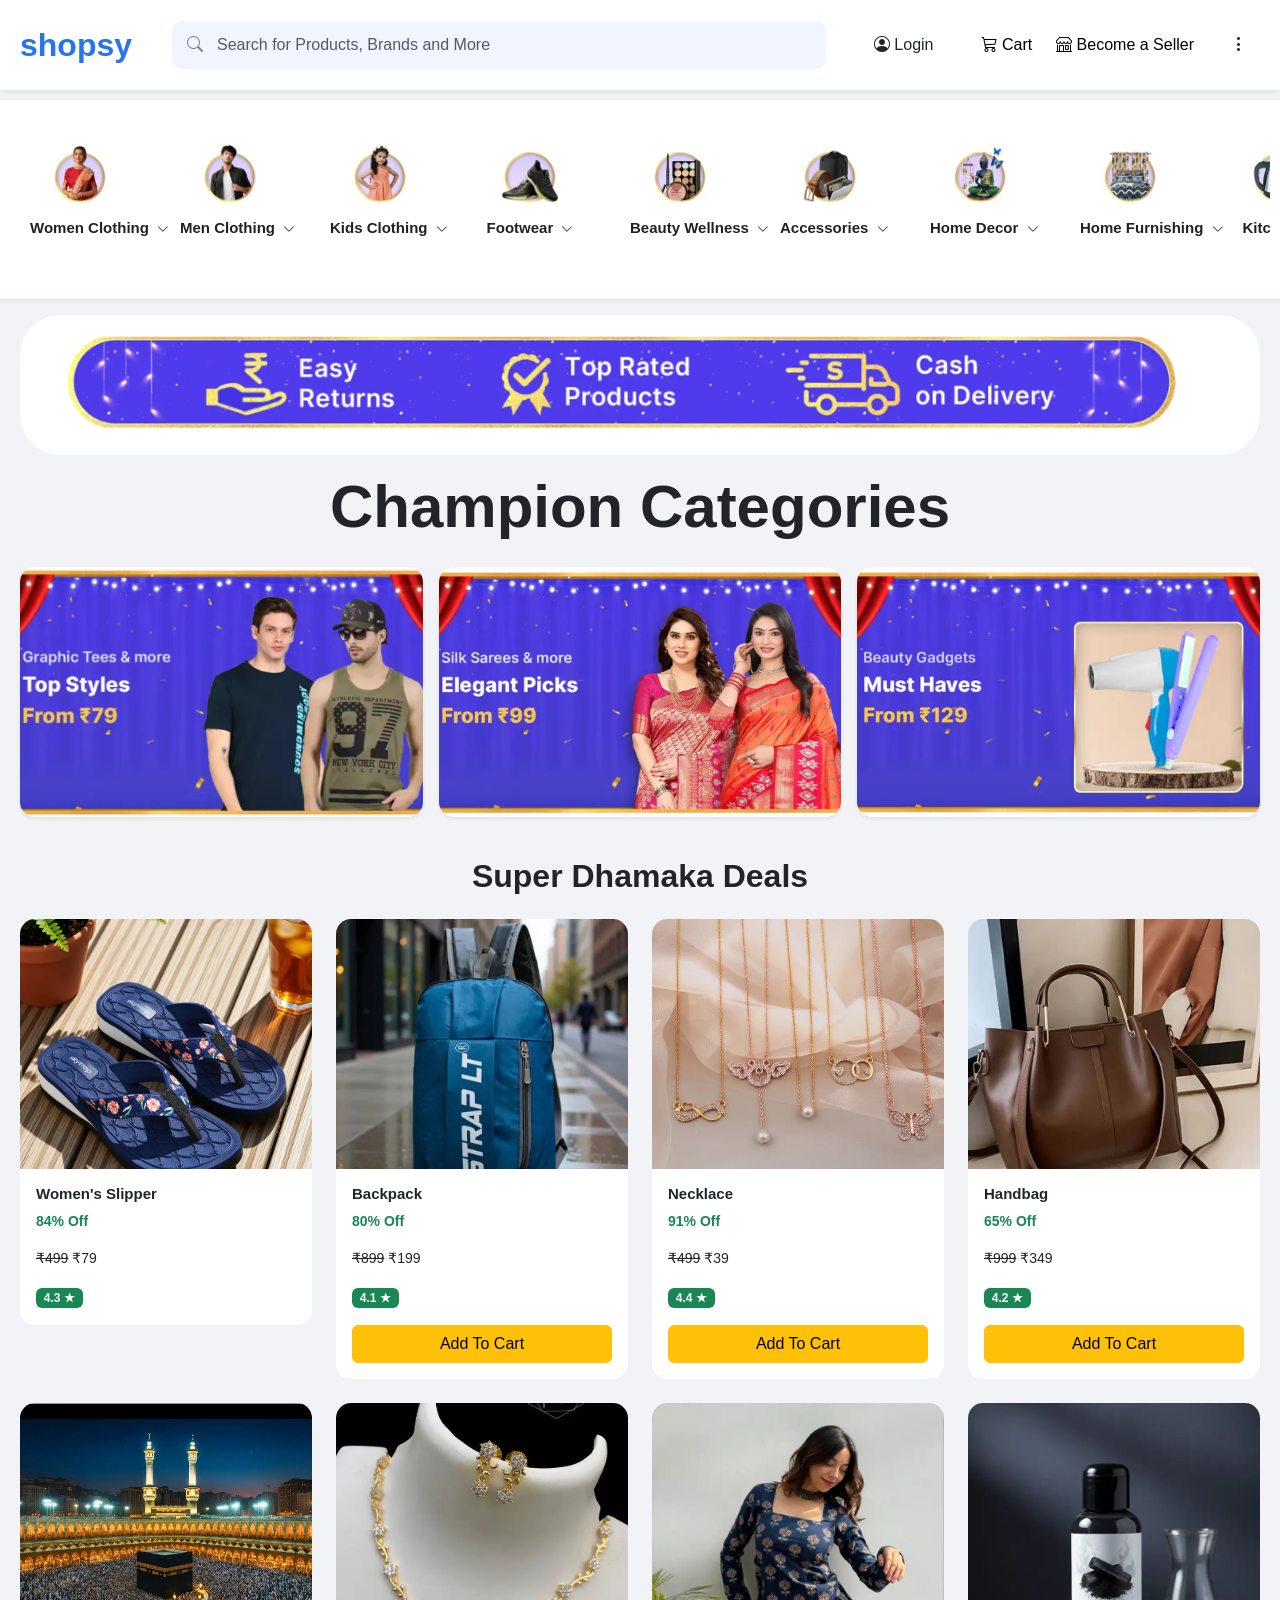
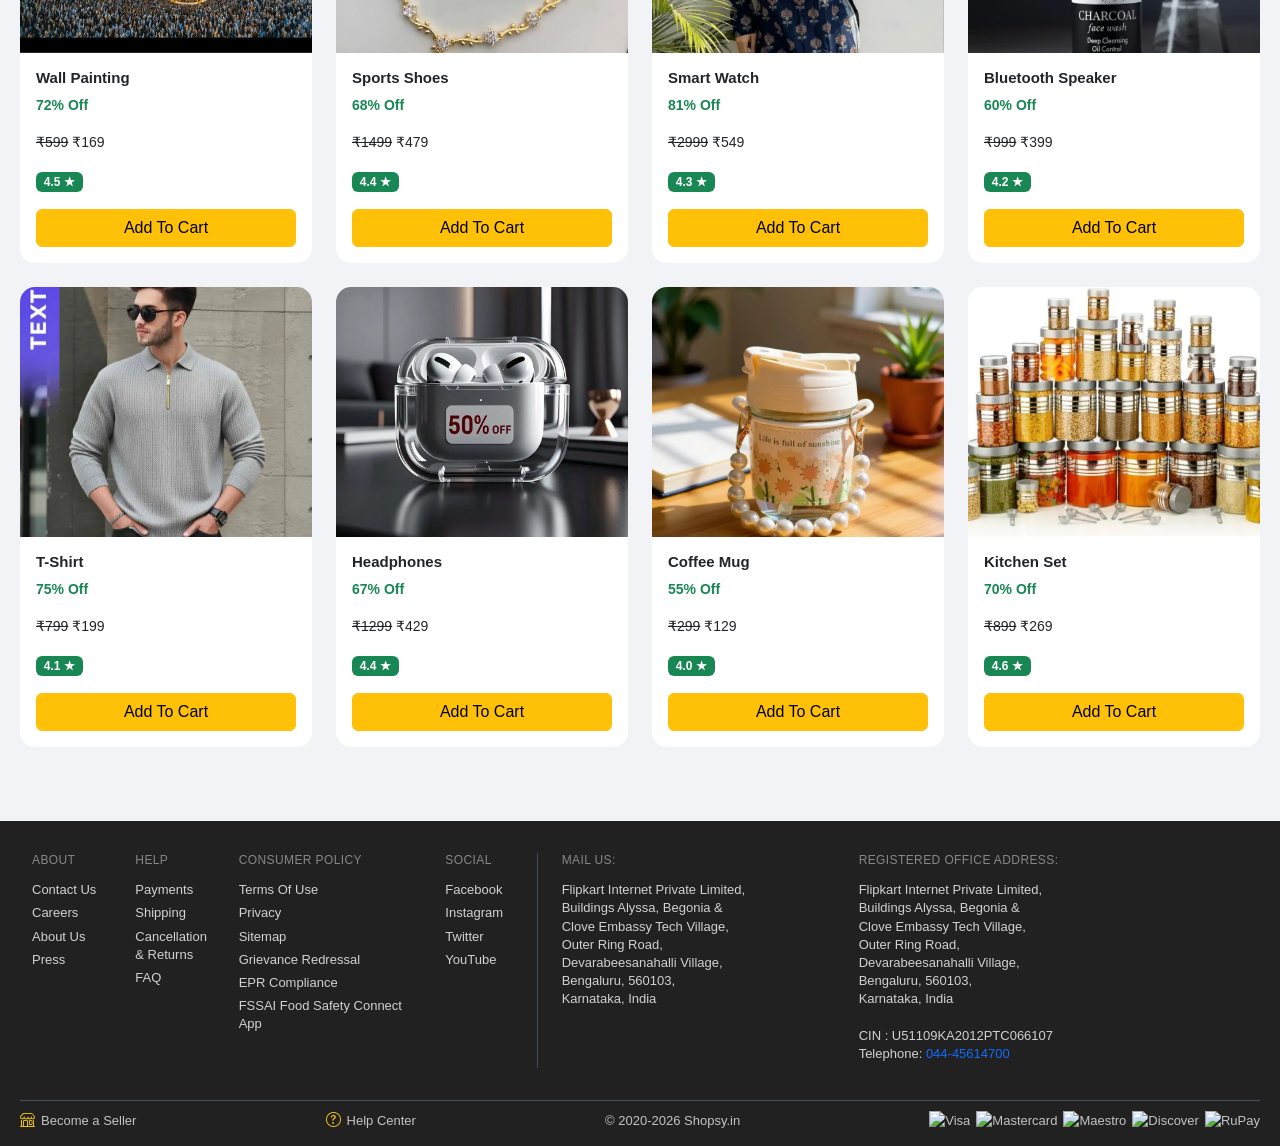
==== commit 428116a7: "Update index.html" ====
--- a/index.html
+++ b/index.html
@@ -697,12 +697,19 @@
 
             <div class="card product-card">
 
-                <img src="assets/images/product1.jpg"
-                     class="card-img-top">
+                <a href="product.html?id=1">
+    <img src="assets/images/product1.jpg"
+         class="card-img-top">
+</a>
 
                 <div class="card-body">
 
-                    <h6>Women's Slipper</h6>
+                    <h6>
+    <a href="product.html?id=1"
+       class="text-dark text-decoration-none">
+        Women's Slipper
+    </a>
+</h6>
 
                     <p class="text-success fw-bold">
                         84% Off
@@ -717,9 +724,7 @@
                         4.3 ★
                     </span>
 
-                    <button class="btn btn-warning w-100 mt-3 add-cart">
-                        Add To Cart
-                    </button>
+                   
 
                 </div>
 
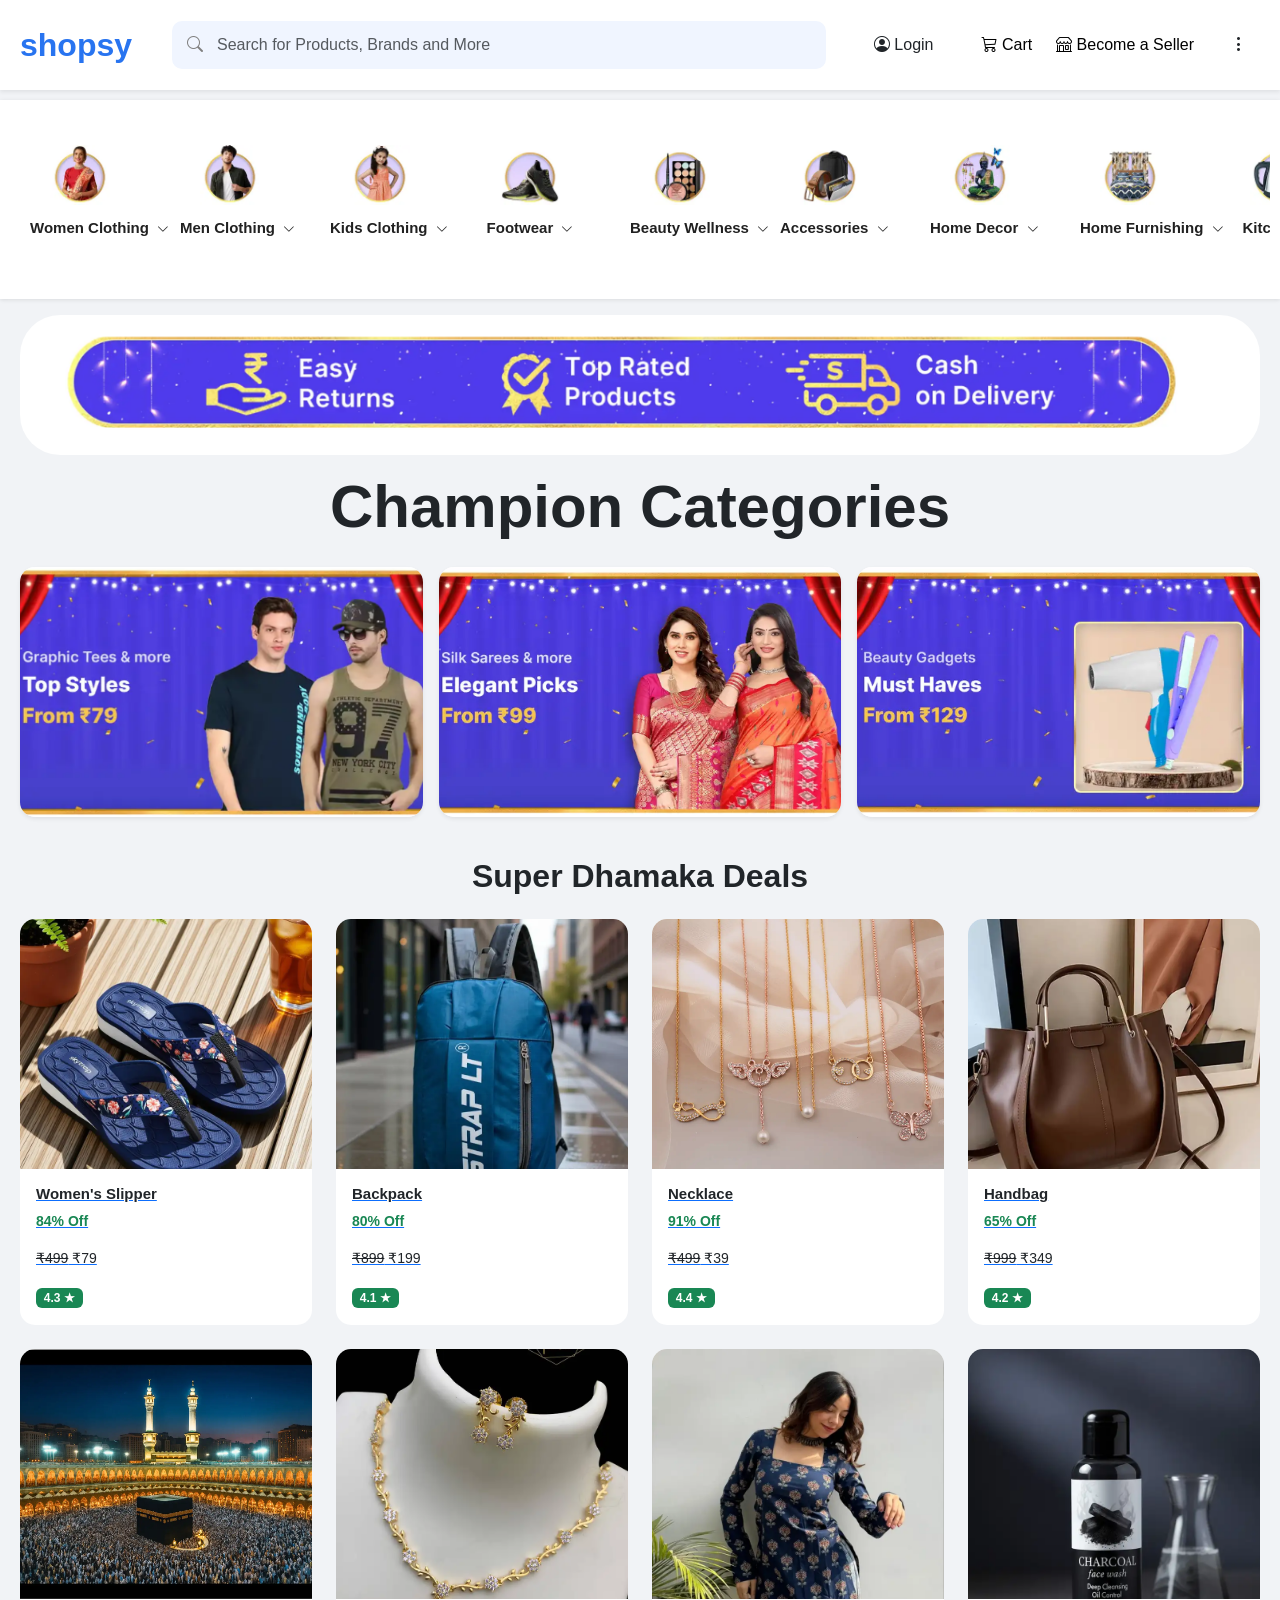
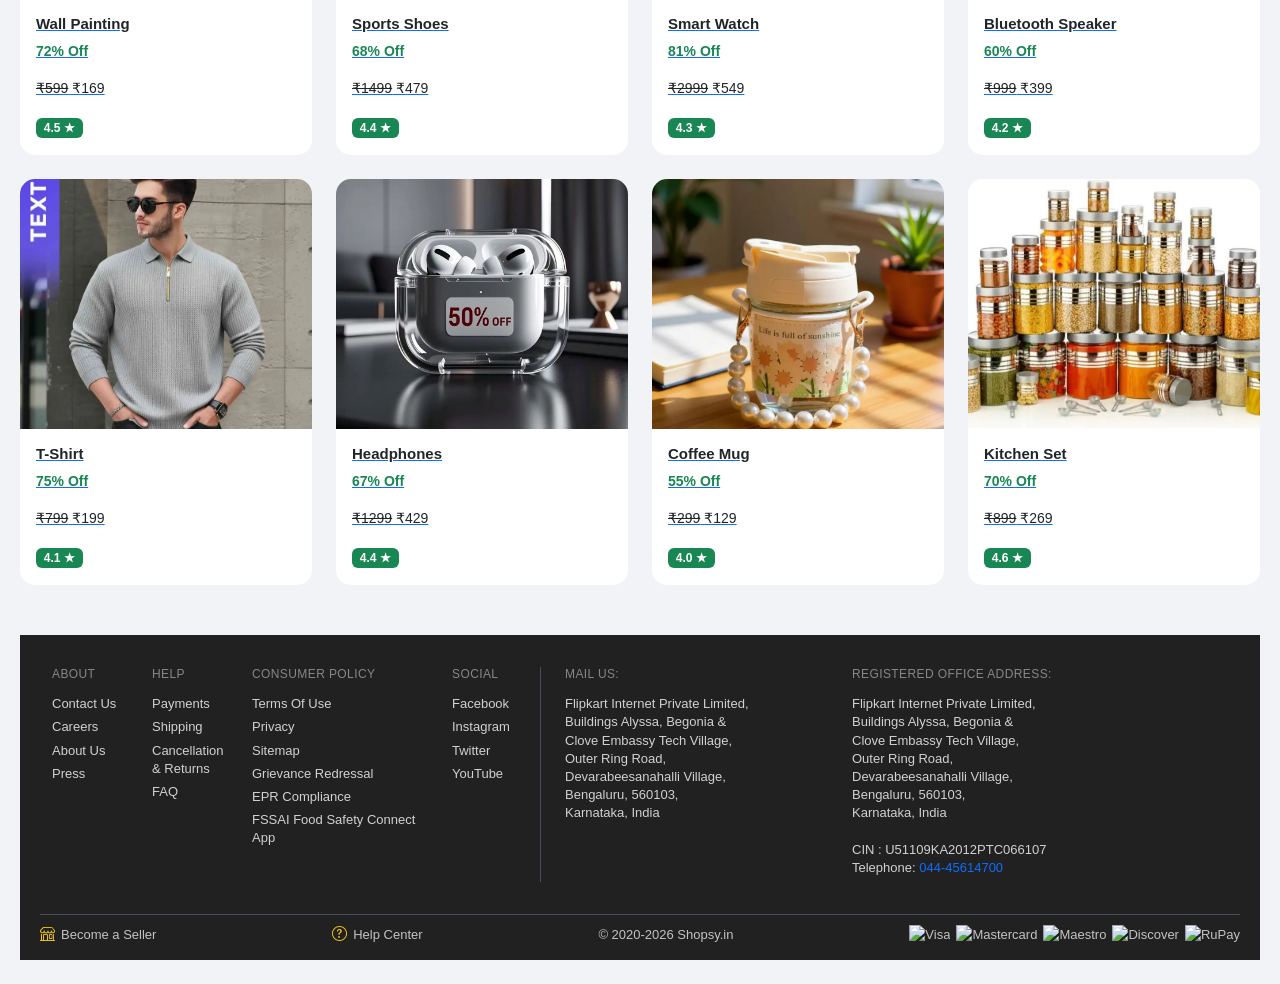
==== commit 33aebaa0: "Update index.html" ====
--- a/index.html
+++ b/index.html
@@ -84,7 +84,7 @@
 
                 </button>
 
-                <ul class="dropdown-menu">
+                <ul class="dropdown-menu dropdown-menu-end">
 
                     <li>
                         <a class="dropdown-item">
@@ -691,340 +691,176 @@
 
     <div class="row g-4">
 
-        <!-- PRODUCT 1 -->
-
-        <div class="col-lg-3 col-md-4 col-sm-6">
-
-            <div class="card product-card">
-
-                <a href="product.html?id=1">
-    <img src="assets/images/product1.jpg"
-         class="card-img-top">
-</a>
-
-                <div class="card-body">
-
-                    <h6>
-    <a href="product.html?id=1"
-       class="text-dark text-decoration-none">
-        Women's Slipper
-    </a>
-</h6>
-
-                    <p class="text-success fw-bold">
-                        84% Off
-                    </p>
-
-                    <p>
-                        <del>₹499</del>
-                        ₹79
-                    </p>
-
-                    <span class="badge bg-success">
-                        4.3 ★
-                    </span>
-
-                   
-
-                </div>
-
-            </div>
-
-        </div>
-
-        <!-- PRODUCT 2 -->
-
-        <div class="col-lg-3 col-md-4 col-sm-6">
-
-            <div class="card product-card">
-
-                <img src="assets/images/product2.jpg"
-                     class="card-img-top">
-
-                <div class="card-body">
-
-                    <h6>Backpack</h6>
-
-                    <p class="text-success fw-bold">
-                        80% Off
-                    </p>
-
-                    <p>
-                        <del>₹899</del>
-                        ₹199
-                    </p>
-
-                    <span class="badge bg-success">
-                        4.1 ★
-                    </span>
-
-                    <button class="btn btn-warning w-100 mt-3 add-cart">
-                        Add To Cart
-                    </button>
-
-                </div>
-
-            </div>
-
-        </div>
-
-        <!-- PRODUCT 3 -->
-
-        <div class="col-lg-3 col-md-4 col-sm-6">
-
-            <div class="card product-card">
-
-                <img src="assets/images/product3.jpg"
-                     class="card-img-top">
-
-                <div class="card-body">
-
-                    <h6>Necklace</h6>
-
-                    <p class="text-success fw-bold">
-                        91% Off
-                    </p>
-
-                    <p>
-                        <del>₹499</del>
-                        ₹39
-                    </p>
-
-                    <span class="badge bg-success">
-                        4.4 ★
-                    </span>
-
-                    <button class="btn btn-warning w-100 mt-3 add-cart">
-                        Add To Cart
-                    </button>
-
-                </div>
-
-            </div>
-
-        </div>
-
-        <!-- PRODUCT 4 -->
-
-        <div class="col-lg-3 col-md-4 col-sm-6">
-
-            <div class="card product-card">
-
-                <img src="assets/images/product4.jpg"
-                     class="card-img-top">
-
-                <div class="card-body">
-
-                    <h6>Handbag</h6>
-
-                    <p class="text-success fw-bold">
-                        65% Off
-                    </p>
-
-                    <p>
-                        <del>₹999</del>
-                        ₹349
-                    </p>
-
-                    <span class="badge bg-success">
-                        4.2 ★
-                    </span>
-
-                    <button class="btn btn-warning w-100 mt-3 add-cart">
-                        Add To Cart
-                    </button>
-
-                </div>
-
-            </div>
-
-        </div>
-        <!-- ======== -->
-         <!-- PRODUCT 5 -->
-<div class="col-lg-3 col-md-4 col-sm-6">
-    <div class="card product-card">
-        <img src="assets/images/product5.jpg" class="card-img-top">
-        <div class="card-body">
-            <h6>Wall Painting</h6>
-            <p class="text-success fw-bold">72% Off</p>
-            <p><del>₹599</del> ₹169</p>
-            <span class="badge bg-success">4.5 ★</span>
-            <button class="btn btn-warning w-100 mt-3 add-cart">
-                Add To Cart
-            </button>
-        </div>
-    </div>
-</div>
-
-<!-- PRODUCT 6 -->
-<div class="col-lg-3 col-md-4 col-sm-6">
-    <div class="card product-card">
-        <img src="assets/images/product6.jpg" class="card-img-top">
-        <div class="card-body">
-            <h6>Sports Shoes</h6>
-            <p class="text-success fw-bold">68% Off</p>
-            <p><del>₹1499</del> ₹479</p>
-            <span class="badge bg-success">4.4 ★</span>
-            <button class="btn btn-warning w-100 mt-3 add-cart">
-                Add To Cart
-            </button>
-        </div>
-    </div>
-</div>
-
-<!-- PRODUCT 7 -->
-<div class="col-lg-3 col-md-4 col-sm-6">
-    <div class="card product-card">
-        <img src="assets/images/product7.jpg" class="card-img-top">
-        <div class="card-body">
-            <h6>Smart Watch</h6>
-            <p class="text-success fw-bold">81% Off</p>
-            <p><del>₹2999</del> ₹549</p>
-            <span class="badge bg-success">4.3 ★</span>
-            <button class="btn btn-warning w-100 mt-3 add-cart">
-                Add To Cart
-            </button>
-        </div>
-    </div>
-</div>
-
-<!-- PRODUCT 8 -->
-<div class="col-lg-3 col-md-4 col-sm-6">
-    <div class="card product-card">
-        <img src="assets/images/product8.jpg" class="card-img-top">
-        <div class="card-body">
-            <h6>Bluetooth Speaker</h6>
-            <p class="text-success fw-bold">60% Off</p>
-            <p><del>₹999</del> ₹399</p>
-            <span class="badge bg-success">4.2 ★</span>
-            <button class="btn btn-warning w-100 mt-3 add-cart">
-                Add To Cart
-            </button>
-        </div>
-    </div>
-</div>
-
-<!-- PRODUCT 9 -->
-<div class="col-lg-3 col-md-4 col-sm-6">
-    <div class="card product-card">
-        <img src="assets/images/product9.jpg" class="card-img-top">
-        <div class="card-body">
-            <h6>T-Shirt</h6>
-            <p class="text-success fw-bold">75% Off</p>
-            <p><del>₹799</del> ₹199</p>
-            <span class="badge bg-success">4.1 ★</span>
-            <button class="btn btn-warning w-100 mt-3 add-cart">
-                Add To Cart
-            </button>
-        </div>
-    </div>
-</div>
-
-<!-- PRODUCT 10 -->
-<div class="col-lg-3 col-md-4 col-sm-6">
-    <div class="card product-card">
-        <img src="assets/images/product10.jpg" class="card-img-top">
-        <div class="card-body">
-            <h6>Headphones</h6>
-            <p class="text-success fw-bold">67% Off</p>
-            <p><del>₹1299</del> ₹429</p>
-            <span class="badge bg-success">4.4 ★</span>
-            <button class="btn btn-warning w-100 mt-3 add-cart">
-                Add To Cart
-            </button>
-        </div>
-    </div>
-</div>
-
-<!-- PRODUCT 11 -->
-<div class="col-lg-3 col-md-4 col-sm-6">
-    <div class="card product-card">
-        <img src="assets/images/product11.jpg" class="card-img-top">
-        <div class="card-body">
-            <h6>Coffee Mug</h6>
-            <p class="text-success fw-bold">55% Off</p>
-            <p><del>₹299</del> ₹129</p>
-            <span class="badge bg-success">4.0 ★</span>
-            <button class="btn btn-warning w-100 mt-3 add-cart">
-                Add To Cart
-            </button>
-        </div>
-    </div>
-</div>
-
-<!-- PRODUCT 12 -->
-<div class="col-lg-3 col-md-4 col-sm-6">
-    <div class="card product-card">
-        <img src="assets/images/product12.jpg" class="card-img-top">
-        <div class="card-body">
-            <h6>Kitchen Set</h6>
-            <p class="text-success fw-bold">70% Off</p>
-            <p><del>₹899</del> ₹269</p>
-            <span class="badge bg-success">4.6 ★</span>
-            <button class="btn btn-warning w-100 mt-3 add-cart">
-                Add To Cart
-            </button>
-        </div>
-    </div>
-</div>
-     
-
-    <!-- ====== -->
-
-    </div>
-
-    
-
-</section>
-
-<!-- LOGIN MODAL -->
-
-<div class="modal fade"
-     id="loginModal">
-
-    <div class="modal-dialog modal-lg">
-
-        <div class="modal-content">
-
-            <div class="row g-0">
-
-                <div class="col-md-4 bg-primary text-white p-5">
-
-                    <h1>Login</h1>
-
-                    <p class="mt-4">
-
-                        Get access to your
-                        Orders, Wishlist and
-                        Recommendations
-
-                    </p>
-
-                </div>
-
-                <div class="col-md-8 p-5">
-
-                    <h2>Welcome!</h2>
-
-                    <p>
-                        Enter your mobile number.
-                    </p>
-
-                    <input type="text"
-                           class="form-control mt-4"
-                           placeholder="Phone Number">
-
-                    <button class="btn btn-secondary w-100 mt-4">
-                        Continue
-                    </button>
-
-                </div>
-
-            </div>
-
-        </div>
-
-    </div>
+        <div class="col-lg-3 col-md-4 col-sm-6">
+            <a href="product.html?id=1" class="product-card-link">
+                <div class="card product-card">
+                    <img src="assets/images/product1.jpg" class="card-img-top">
+                    <div class="card-body">
+                        <h6>Women's Slipper</h6>
+                        <p class="text-success fw-bold">84% Off</p>
+                        <p><del>₹499</del> ₹79</p>
+                        <span class="badge bg-success">4.3 ★</span>
+                    </div>
+                </div>
+            </a>
+        </div>
+
+        <div class="col-lg-3 col-md-4 col-sm-6">
+            <a href="product.html?id=2" class="product-card-link">
+                <div class="card product-card">
+                    <img src="assets/images/product2.jpg" class="card-img-top">
+                    <div class="card-body">
+                        <h6>Backpack</h6>
+                        <p class="text-success fw-bold">80% Off</p>
+                        <p><del>₹899</del> ₹199</p>
+                        <span class="badge bg-success">4.1 ★</span>
+                    </div>
+                </div>
+            </a>
+        </div>
+
+        <div class="col-lg-3 col-md-4 col-sm-6">
+            <a href="product.html?id=3" class="product-card-link">
+                <div class="card product-card">
+                    <img src="assets/images/product3.jpg" class="card-img-top">
+                    <div class="card-body">
+                        <h6>Necklace</h6>
+                        <p class="text-success fw-bold">91% Off</p>
+                        <p><del>₹499</del> ₹39</p>
+                        <span class="badge bg-success">4.4 ★</span>
+                    </div>
+                </div>
+            </a>
+        </div>
+
+        <div class="col-lg-3 col-md-4 col-sm-6">
+            <a href="product.html?id=4" class="product-card-link">
+                <div class="card product-card">
+                    <img src="assets/images/product4.jpg" class="card-img-top">
+                    <div class="card-body">
+                        <h6>Handbag</h6>
+                        <p class="text-success fw-bold">65% Off</p>
+                        <p><del>₹999</del> ₹349</p>
+                        <span class="badge bg-success">4.2 ★</span>
+                    </div>
+                </div>
+            </a>
+        </div>
+
+        <div class="col-lg-3 col-md-4 col-sm-6">
+            <a href="product.html?id=5" class="product-card-link">
+                <div class="card product-card">
+                    <img src="assets/images/product5.jpg" class="card-img-top">
+                    <div class="card-body">
+                        <h6>Wall Painting</h6>
+                        <p class="text-success fw-bold">72% Off</p>
+                        <p><del>₹599</del> ₹169</p>
+                        <span class="badge bg-success">4.5 ★</span>
+                    </div>
+                </div>
+            </a>
+        </div>
+
+        <div class="col-lg-3 col-md-4 col-sm-6">
+            <a href="product.html?id=6" class="product-card-link">
+                <div class="card product-card">
+                    <img src="assets/images/product6.jpg" class="card-img-top">
+                    <div class="card-body">
+                        <h6>Sports Shoes</h6>
+                        <p class="text-success fw-bold">68% Off</p>
+                        <p><del>₹1499</del> ₹479</p>
+                        <span class="badge bg-success">4.4 ★</span>
+                    </div>
+                </div>
+            </a>
+        </div>
+
+        <div class="col-lg-3 col-md-4 col-sm-6">
+            <a href="product.html?id=7" class="product-card-link">
+                <div class="card product-card">
+                    <img src="assets/images/product7.jpg" class="card-img-top">
+                    <div class="card-body">
+                        <h6>Smart Watch</h6>
+                        <p class="text-success fw-bold">81% Off</p>
+                        <p><del>₹2999</del> ₹549</p>
+                        <span class="badge bg-success">4.3 ★</span>
+                    </div>
+                </div>
+            </a>
+        </div>
+
+        <div class="col-lg-3 col-md-4 col-sm-6">
+            <a href="product.html?id=8" class="product-card-link">
+                <div class="card product-card">
+                    <img src="assets/images/product8.jpg" class="card-img-top">
+                    <div class="card-body">
+                        <h6>Bluetooth Speaker</h6>
+                        <p class="text-success fw-bold">60% Off</p>
+                        <p><del>₹999</del> ₹399</p>
+                        <span class="badge bg-success">4.2 ★</span>
+                    </div>
+                </div>
+            </a>
+        </div>
+
+        <div class="col-lg-3 col-md-4 col-sm-6">
+            <a href="product.html?id=9" class="product-card-link">
+                <div class="card product-card">
+                    <img src="assets/images/product9.jpg" class="card-img-top">
+                    <div class="card-body">
+                        <h6>T-Shirt</h6>
+                        <p class="text-success fw-bold">75% Off</p>
+                        <p><del>₹799</del> ₹199</p>
+                        <span class="badge bg-success">4.1 ★</span>
+                    </div>
+                </div>
+            </a>
+        </div>
+
+        <div class="col-lg-3 col-md-4 col-sm-6">
+            <a href="product.html?id=10" class="product-card-link">
+                <div class="card product-card">
+                    <img src="assets/images/product10.jpg" class="card-img-top">
+                    <div class="card-body">
+                        <h6>Headphones</h6>
+                        <p class="text-success fw-bold">67% Off</p>
+                        <p><del>₹1299</del> ₹429</p>
+                        <span class="badge bg-success">4.4 ★</span>
+                    </div>
+                </div>
+            </a>
+        </div>
+
+        <div class="col-lg-3 col-md-4 col-sm-6">
+            <a href="product.html?id=11" class="product-card-link">
+                <div class="card product-card">
+                    <img src="assets/images/product11.jpg" class="card-img-top">
+                    <div class="card-body">
+                        <h6>Coffee Mug</h6>
+                        <p class="text-success fw-bold">55% Off</p>
+                        <p><del>₹299</del> ₹129</p>
+                        <span class="badge bg-success">4.0 ★</span>
+                    </div>
+                </div>
+            </a>
+        </div>
+
+        <div class="col-lg-3 col-md-4 col-sm-6">
+            <a href="product.html?id=12" class="product-card-link">
+                <div class="card product-card">
+                    <img src="assets/images/product12.jpg" class="card-img-top">
+                    <div class="card-body">
+                        <h6>Kitchen Set</h6>
+                        <p class="text-success fw-bold">70% Off</p>
+                        <p><del>₹899</del> ₹269</p>
+                        <span class="badge bg-success">4.6 ★</span>
+                    </div>
+                </div>
+            </a>
+        </div>
+
+    </div>
+        
 
 </div>
 
--- a/css/style.css
+++ b/css/style.css
@@ -609,3 +609,35 @@
         text-align: center;
     }
 }
+
+
+.product-left{
+    position: sticky;
+    top: 90px;
+    height: fit-content;
+}
+
+#productImage{
+    width: 100%;
+    height: 550px;
+    object-fit: cover;
+}
+
+
+
+
+body{
+    overflow-x: hidden;
+}
+.progress {
+    background: #eeeeee;
+    border-radius: 20px;
+}
+
+.progress-bar {
+    border-radius: 20px;
+}
+
+.border.p-4 {
+    padding: 25px !important;
+}
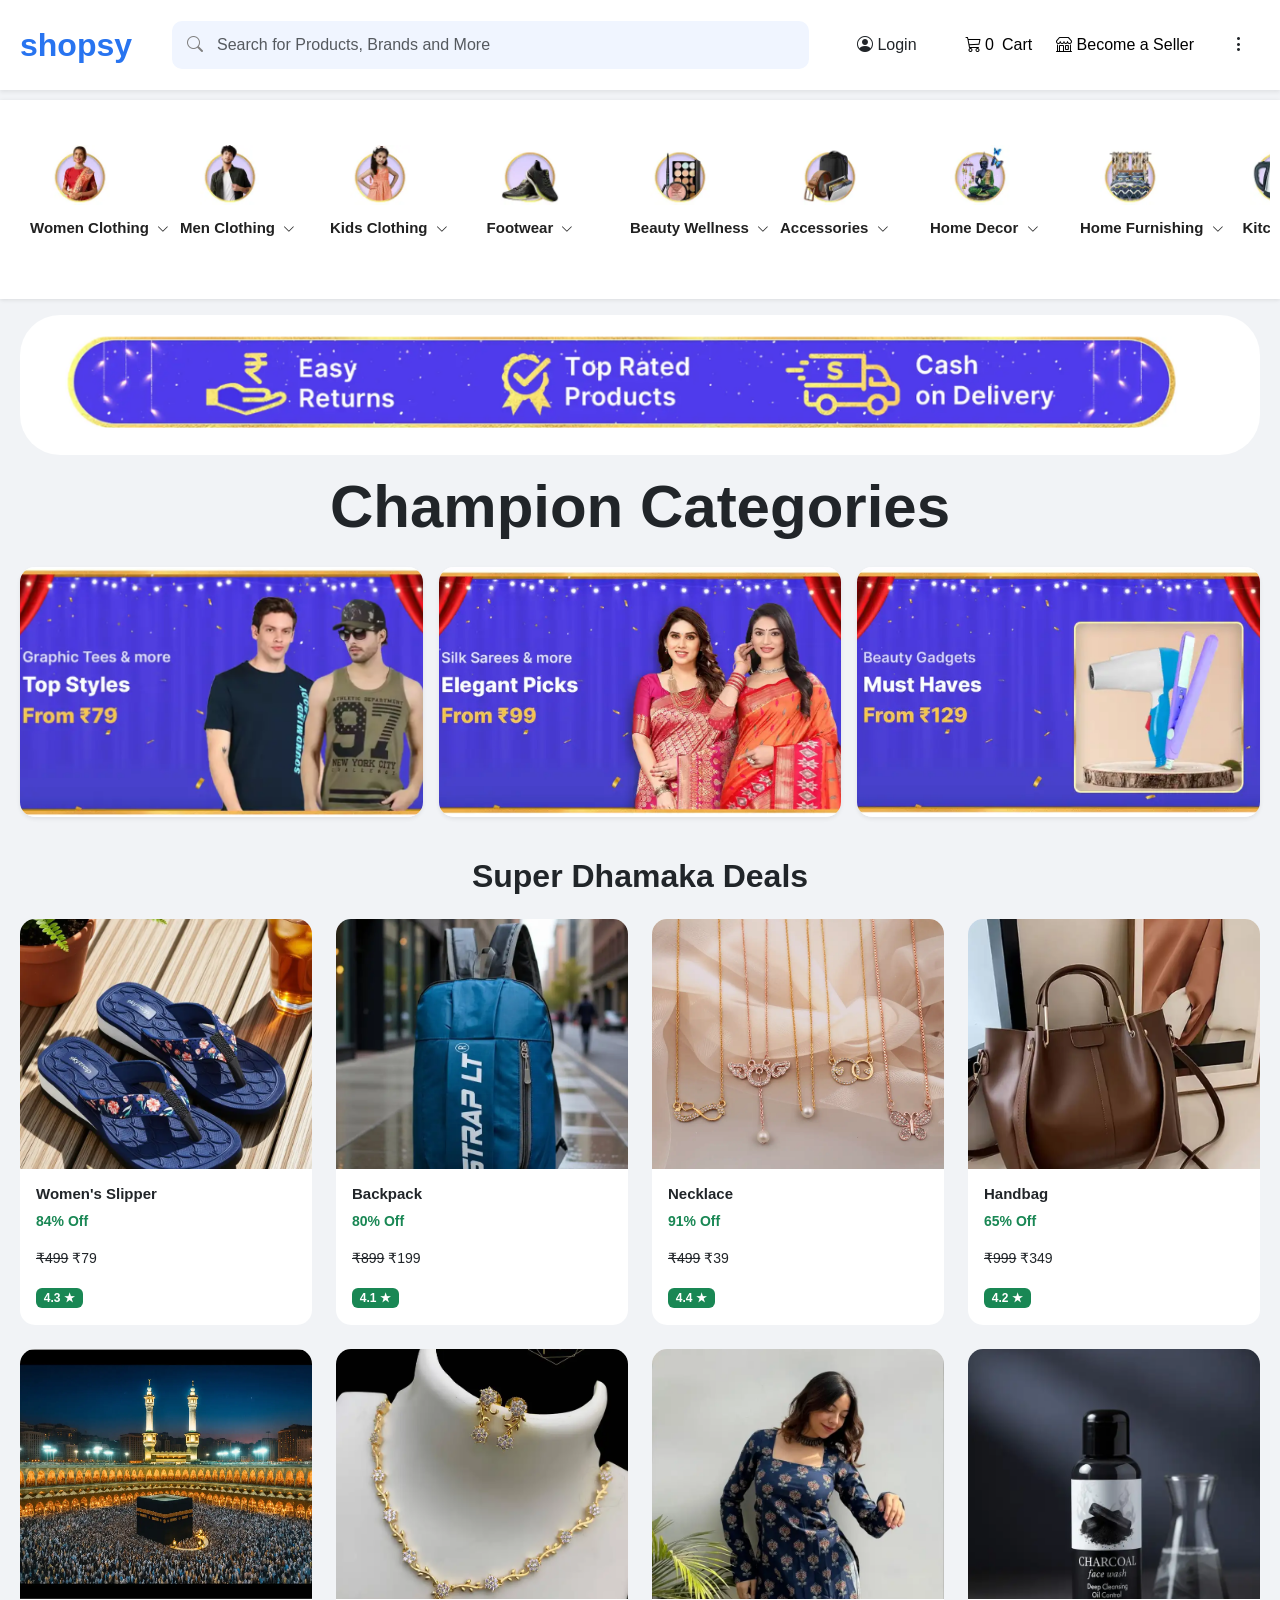
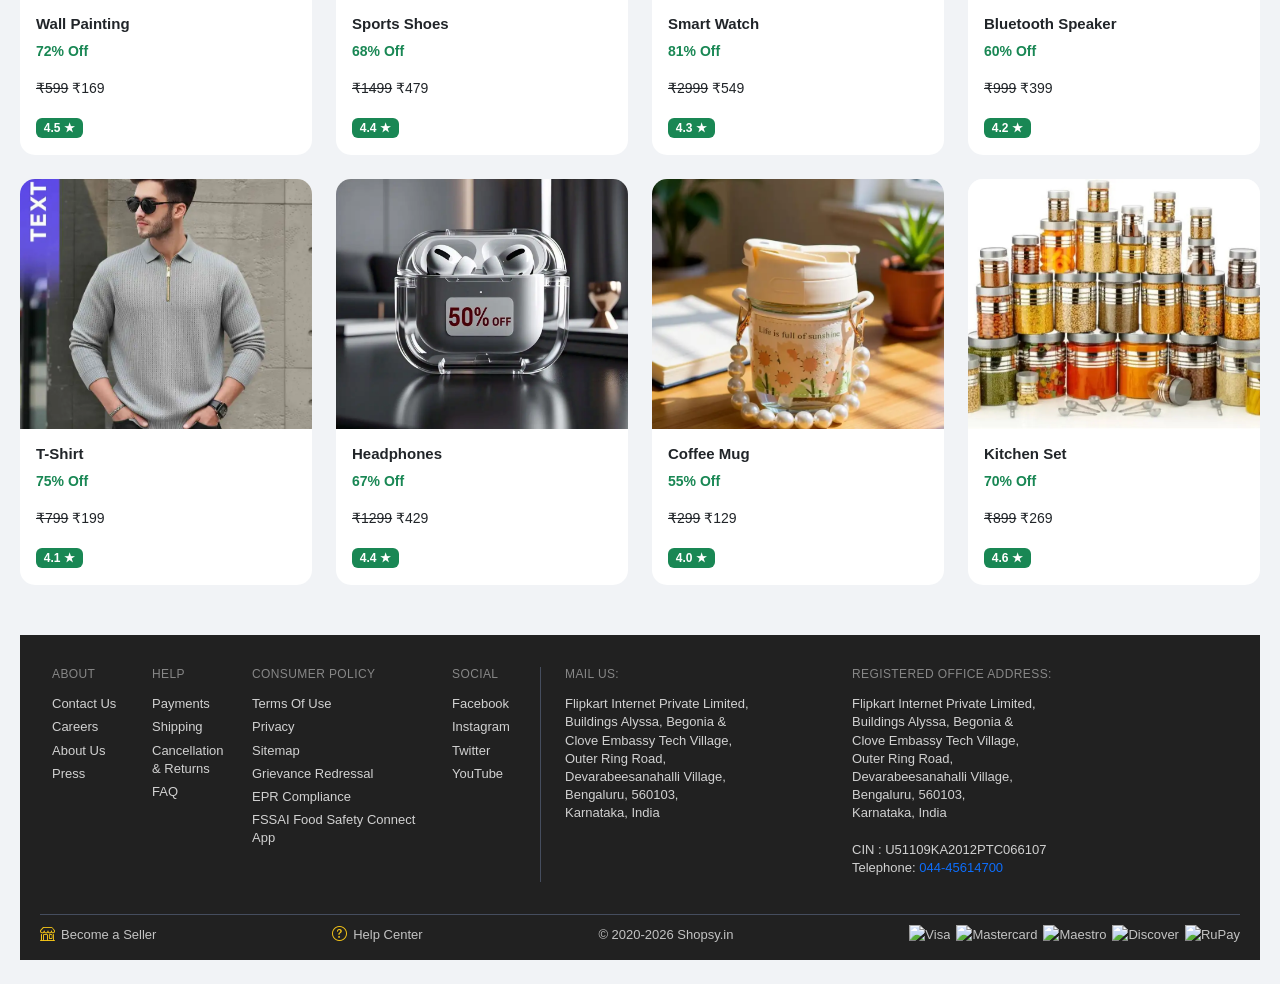
==== commit e8769f60: "Update navbar and product card column classes" ====
--- a/index.html
+++ b/index.html
@@ -23,7 +23,7 @@
 
 <!-- NAVBAR -->
 
-<nav class="navbar navbar-expand-lg shadow-sm sticky-top py-3">
+<nav class="navbar navbar-expand-lg shadow-sm py-3">
 
     <div class="container-fluid px-4">
 
@@ -59,11 +59,17 @@
 
             </button>
 
-            <a href="cart.html"
-               class="nav-link">
+            <a href="cart.html" class="nav-link d-flex align-items-center">
+
+            <div class="cart-icon">
 
                 <i class="bi bi-cart3"></i>
-                Cart
+
+                <span id="cartCount" class="cart-count">0</span>
+
+            </div>
+
+            <span class="ms-2">Cart</span>
 
             </a>
 
@@ -691,7 +697,7 @@
 
     <div class="row g-4">
 
-        <div class="col-lg-3 col-md-4 col-sm-6">
+        <div class="col-lg-3 col-md-4 col-sm-6 col-6">
             <a href="product.html?id=1" class="product-card-link">
                 <div class="card product-card">
                     <img src="assets/images/product1.jpg" class="card-img-top">
@@ -705,7 +711,7 @@
             </a>
         </div>
 
-        <div class="col-lg-3 col-md-4 col-sm-6">
+        <div class="col-lg-3 col-md-4 col-sm-6 col-6">
             <a href="product.html?id=2" class="product-card-link">
                 <div class="card product-card">
                     <img src="assets/images/product2.jpg" class="card-img-top">
@@ -719,7 +725,7 @@
             </a>
         </div>
 
-        <div class="col-lg-3 col-md-4 col-sm-6">
+        <div class="col-lg-3 col-md-4 col-sm-6 col-6">
             <a href="product.html?id=3" class="product-card-link">
                 <div class="card product-card">
                     <img src="assets/images/product3.jpg" class="card-img-top">
@@ -733,7 +739,7 @@
             </a>
         </div>
 
-        <div class="col-lg-3 col-md-4 col-sm-6">
+        <div class="col-lg-3 col-md-4 col-sm-6 col-6">
             <a href="product.html?id=4" class="product-card-link">
                 <div class="card product-card">
                     <img src="assets/images/product4.jpg" class="card-img-top">
@@ -747,7 +753,7 @@
             </a>
         </div>
 
-        <div class="col-lg-3 col-md-4 col-sm-6">
+        <div class="col-lg-3 col-md-4 col-sm-6 col-6">
             <a href="product.html?id=5" class="product-card-link">
                 <div class="card product-card">
                     <img src="assets/images/product5.jpg" class="card-img-top">
@@ -761,7 +767,7 @@
             </a>
         </div>
 
-        <div class="col-lg-3 col-md-4 col-sm-6">
+        <div class="col-lg-3 col-md-4 col-sm-6 col-6">
             <a href="product.html?id=6" class="product-card-link">
                 <div class="card product-card">
                     <img src="assets/images/product6.jpg" class="card-img-top">
@@ -775,7 +781,7 @@
             </a>
         </div>
 
-        <div class="col-lg-3 col-md-4 col-sm-6">
+        <div class="col-lg-3 col-md-4 col-sm-6 col-6">
             <a href="product.html?id=7" class="product-card-link">
                 <div class="card product-card">
                     <img src="assets/images/product7.jpg" class="card-img-top">
@@ -789,7 +795,7 @@
             </a>
         </div>
 
-        <div class="col-lg-3 col-md-4 col-sm-6">
+        <div class="col-lg-3 col-md-4 col-sm-6 col-6">
             <a href="product.html?id=8" class="product-card-link">
                 <div class="card product-card">
                     <img src="assets/images/product8.jpg" class="card-img-top">
@@ -803,7 +809,7 @@
             </a>
         </div>
 
-        <div class="col-lg-3 col-md-4 col-sm-6">
+        <div class="col-lg-3 col-md-4 col-sm-6 col-6">
             <a href="product.html?id=9" class="product-card-link">
                 <div class="card product-card">
                     <img src="assets/images/product9.jpg" class="card-img-top">
@@ -817,7 +823,7 @@
             </a>
         </div>
 
-        <div class="col-lg-3 col-md-4 col-sm-6">
+        <div class="col-lg-3 col-md-4 col-sm-6 col-6">
             <a href="product.html?id=10" class="product-card-link">
                 <div class="card product-card">
                     <img src="assets/images/product10.jpg" class="card-img-top">
@@ -831,7 +837,7 @@
             </a>
         </div>
 
-        <div class="col-lg-3 col-md-4 col-sm-6">
+        <div class="col-lg-3 col-md-4 col-sm-6 col-6">
             <a href="product.html?id=11" class="product-card-link">
                 <div class="card product-card">
                     <img src="assets/images/product11.jpg" class="card-img-top">
@@ -845,7 +851,7 @@
             </a>
         </div>
 
-        <div class="col-lg-3 col-md-4 col-sm-6">
+        <div class="col-lg-3 col-md-4 col-sm-6 col-6">
             <a href="product.html?id=12" class="product-card-link">
                 <div class="card product-card">
                     <img src="assets/images/product12.jpg" class="card-img-top">
--- a/css/style.css
+++ b/css/style.css
@@ -190,6 +190,7 @@
     font-size:14px;
     padding:8px 0;
     transition:0.2s;
+    cursor: pointer;
 
 }
 
@@ -357,9 +358,12 @@
 
 
 .dropdown-menu{
-    border:none;
-    border-radius:12px;
-    box-shadow:0 4px 20px rgba(0,0,0,0.15);
+    position: absolute;
+    top: 100%;
+    right: 10px;
+    transform: translateX(-20px);
+    min-width: 180px;
+    z-index: 1000;
 }
 
 
@@ -610,7 +614,7 @@
     }
 }
 
-
+/* ==== */
 .product-left{
     position: sticky;
     top: 90px;
@@ -629,6 +633,20 @@
 body{
     overflow-x: hidden;
 }
+
+.product-card-link {
+    color: inherit;
+    text-decoration: none;
+}
+
+.product-card-link:hover {
+    text-decoration: none;
+}
+
+.card.product-card {
+    cursor: pointer;
+}
+
 .progress {
     background: #eeeeee;
     border-radius: 20px;
